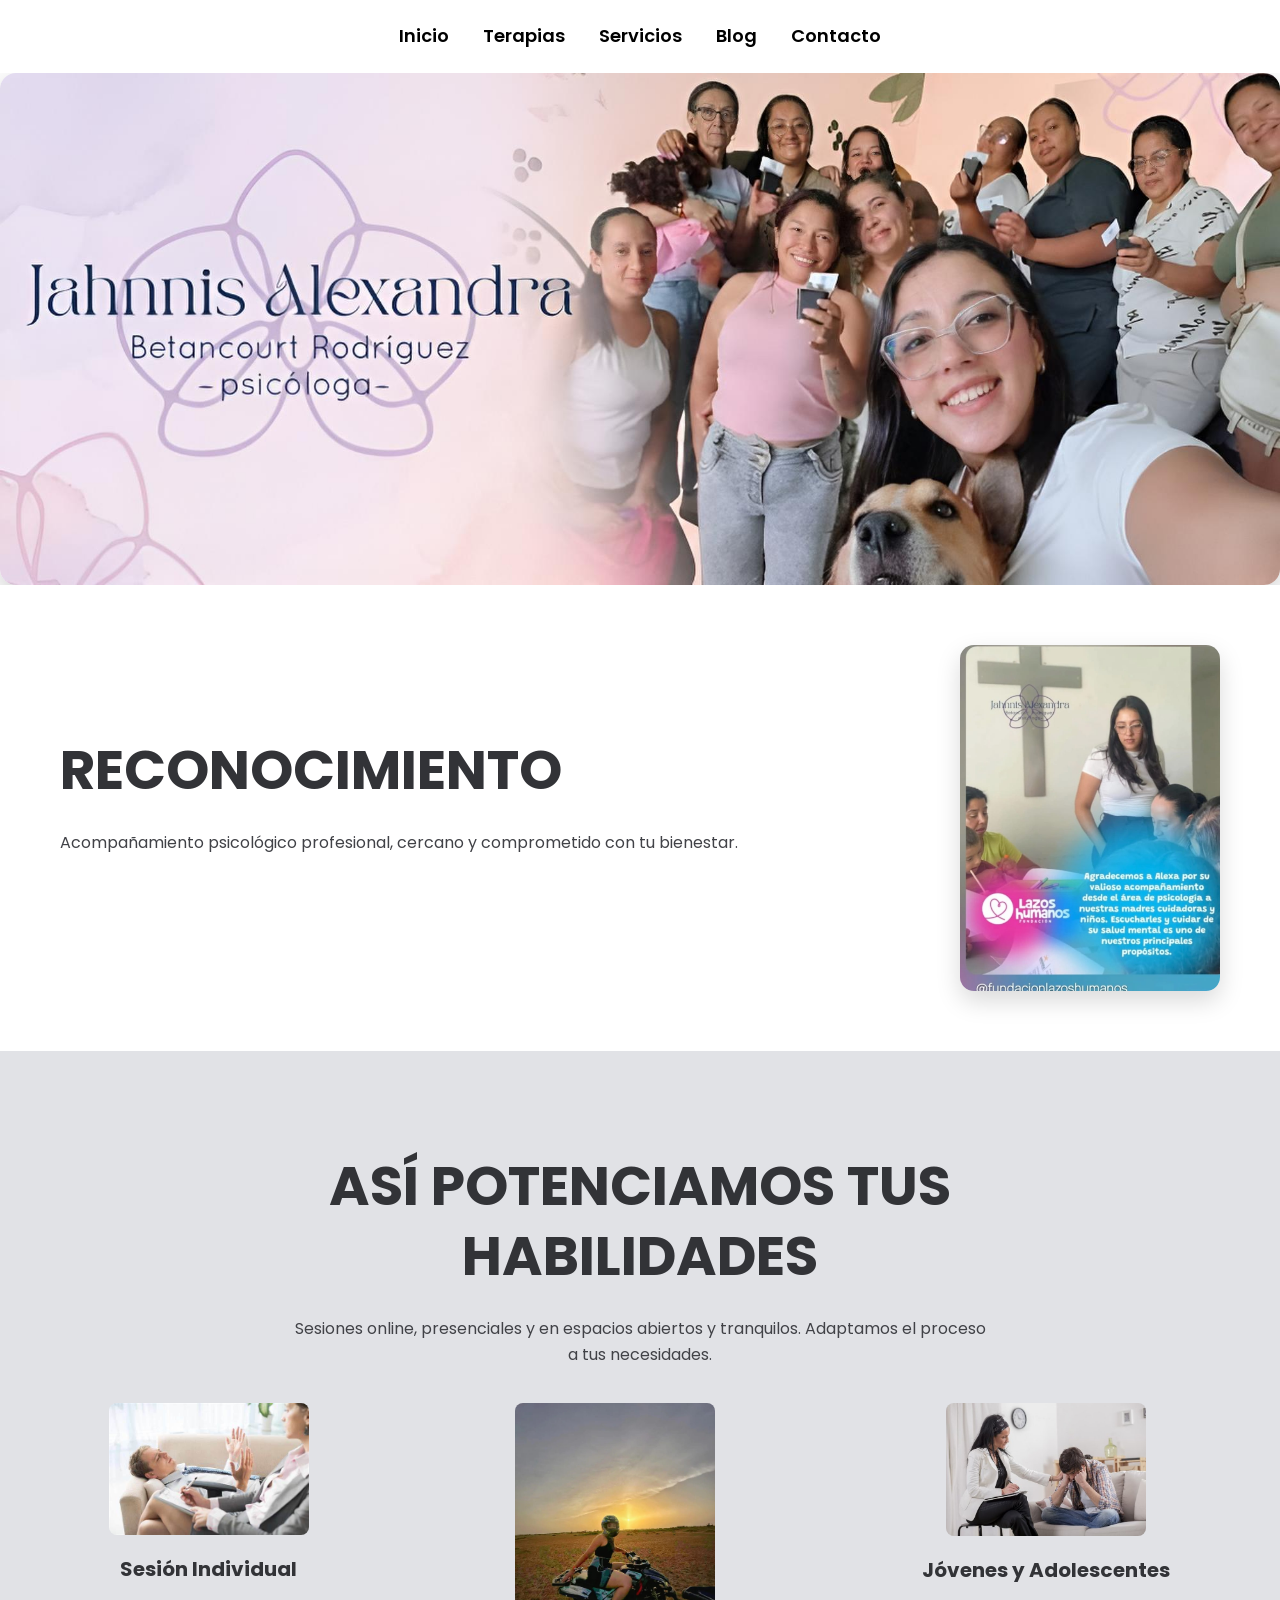
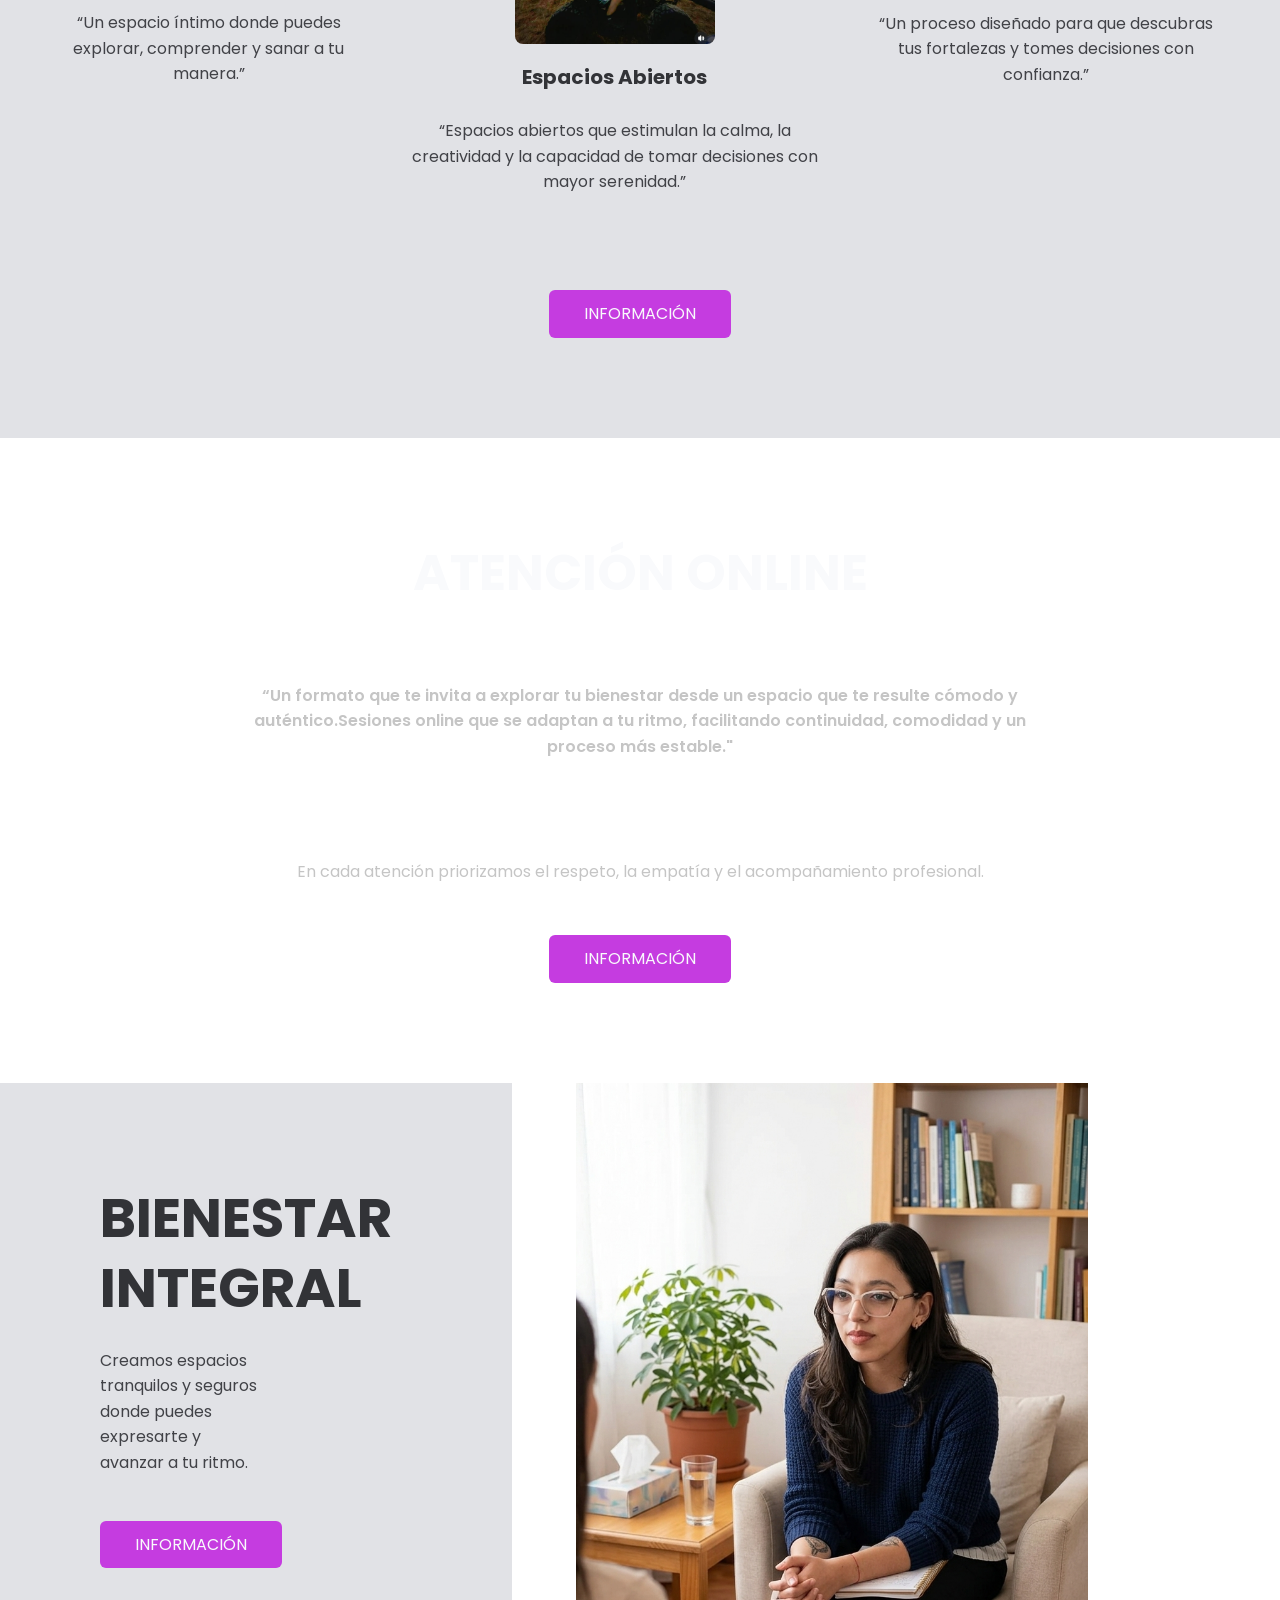
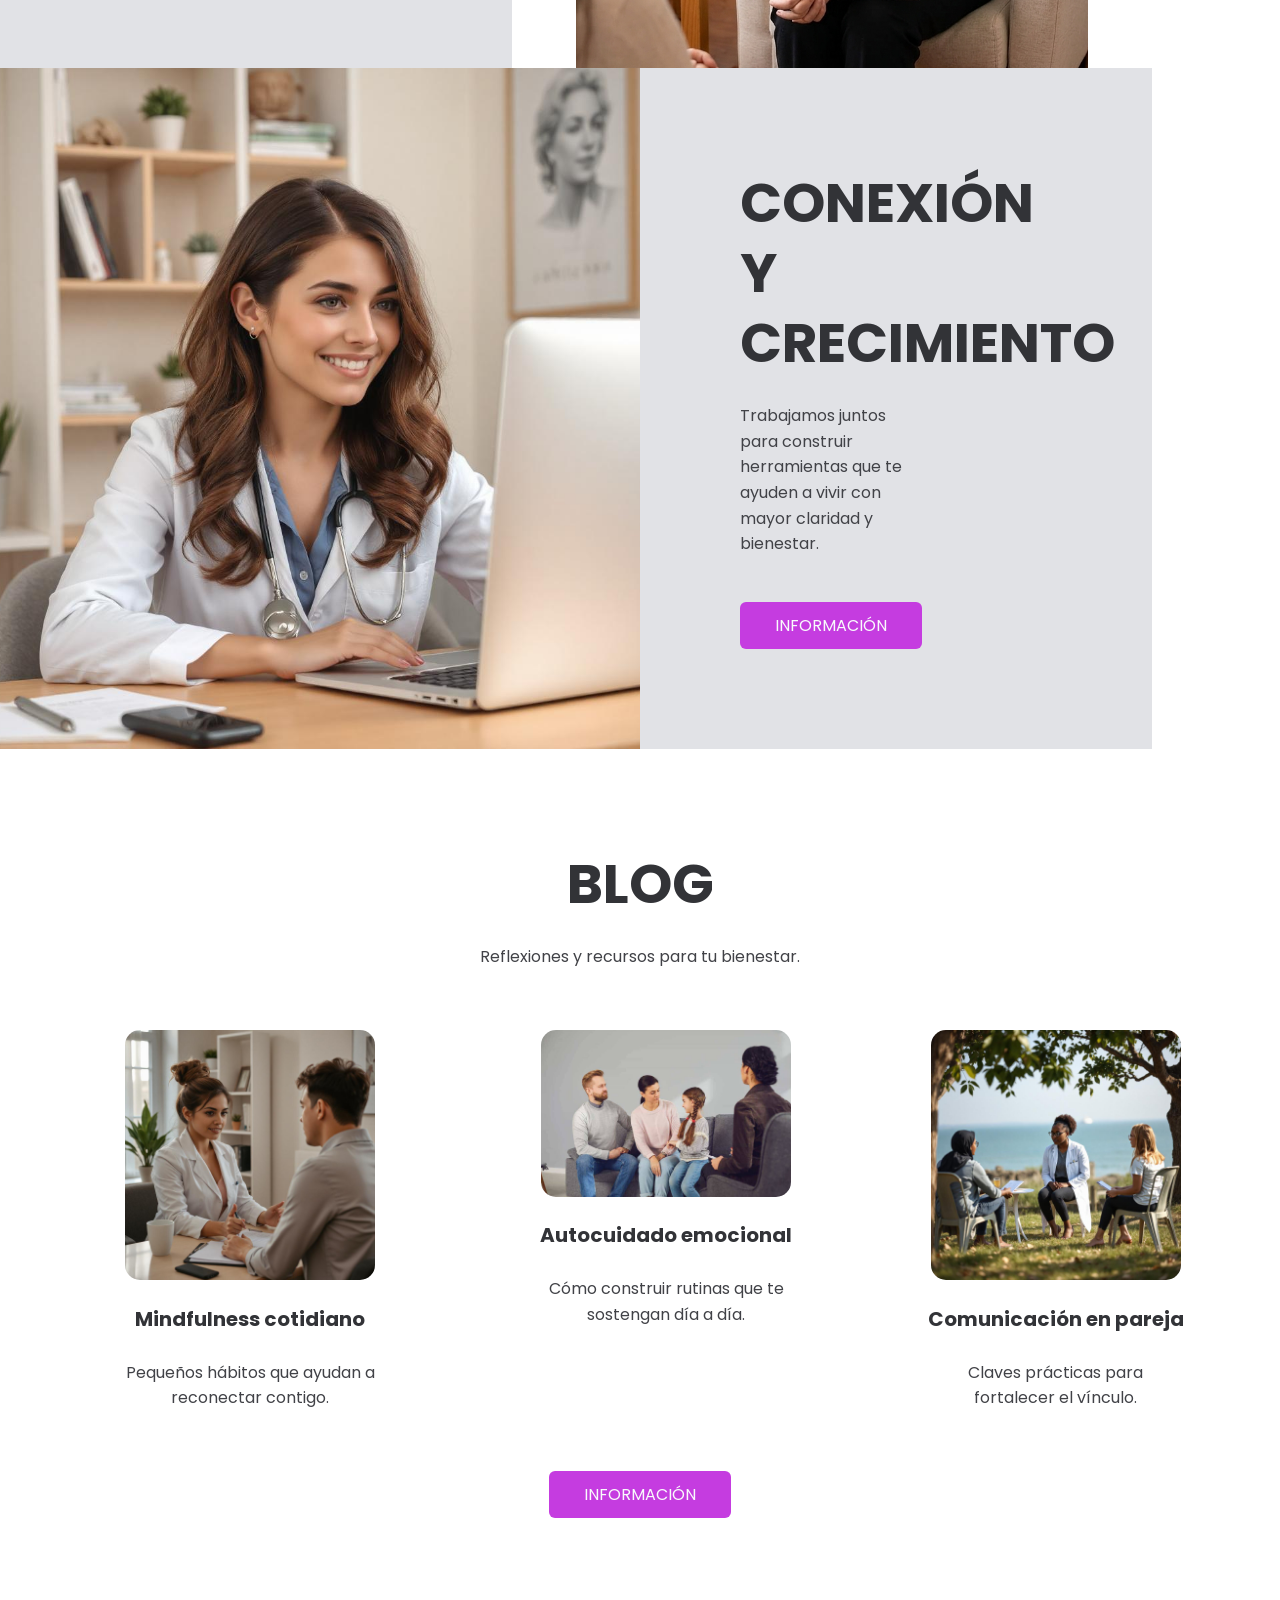
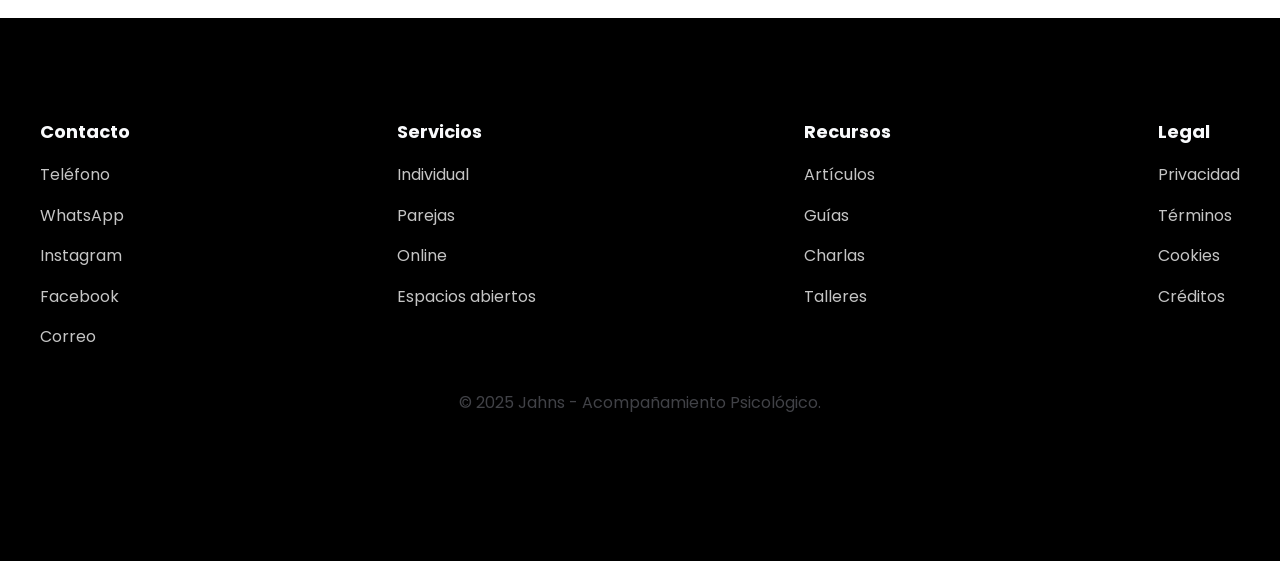
==== index.html @ e3f8bf38 "Actualizar index.html y agregar imágenes" ====
<!DOCTYPE html>
<html lang="es">
<head>
  <meta charset="UTF-8">
  <meta name="viewport" content="width=device-width, initial-scale=1.0">
  <title>Jahns | Psicología</title>
  <link rel="stylesheet" href="style.css">
</head>
<body>

  <header class="header">
    <div class="menu container">
      <a href="#" class="logo">
       </a>
      <input type="checkbox" id="menu" />
      <label for="menu" class="menu-label"><span class="menu-icono">☰</span></label>
      <nav class="navbar">
        <ul>
          <li><a href="#">Inicio</a></li>
          <li><a href="#terapia">Terapias</a></li>
          <li><a href="#servicios">Servicios</a></li>
          <li><a href="#blog">Blog</a></li>
          <li><a href="#contacto">Contacto</a></li>
        </ul>
      </nav>
    </div>

    <div class="header-brand">
      <img src="images/jahnnsGf.jpg" alt="Logo" class="brand-logo">

    </div>
  </header>

  <section class="reconocimiento container">
    <div class="reconocimiento-texto">
      <h2>Reconocimiento</h2>
      <p>
        Acompañamiento psicológico profesional, cercano y comprometido con tu bienestar.
      </p>

    </div>
    <div class="reconocimiento-foto">
      <img src="images/Reconocimiento.jpeg" alt="Psicóloga con reconocimiento">
    </div>
  </section>


  <section id="terapia" class="terapia">
    <div class="terapia-content container">
      <h2>Así potenciamos tus habilidades</h2>
      <p class="txt-p">
        Sesiones online, presenciales y en espacios abiertos y tranquilos. Adaptamos el proceso a tus necesidades.
      </p>
      <div class="terapia-group">
        <div class="terapia-1">
          <img src="images/ps1.jpeg" alt="Sesión Individual">
          <h3>Sesión Individual</h3>
          <p>“Un espacio íntimo donde puedes explorar, comprender y sanar a tu manera.”</p>
        </div>
        <div class="terapia-1">
          <img src="images/espacioabierto.jpeg" alt="Sesión al Aire Libre">
          <h3>Espacios Abiertos</h3>
          <p>“Espacios abiertos que estimulan la calma, la creatividad y la capacidad de tomar decisiones con
              mayor serenidad.”</p>
        </div>
        <div class="terapia-1">
          <img src="images/ps2.jpeg" alt="Sesión con Jóvenes">
          <h3>Jóvenes y Adolescentes</h3>
          <p>“Un proceso diseñado para que descubras tus fortalezas y tomes decisiones con confianza.”</p>
        </div>
      </div>
      <a href="#contacto" class="btn-1">Información</a>
    </div>
  </section>

  <main id="servicios" class="servicios">
    <div class="servicios-content container">
      <h2>Atención Online</h2>
      <div class="servicios-group">
        <div class="servicios-1">


          <p class="texto-limitado">“Un formato que te invita a explorar tu bienestar desde un espacio que te resulte cómodo y auténtico.Sesiones online que se adaptan a tu ritmo, facilitando continuidad, comodidad y un proceso más estable."</p>
        </div>
      </div>
      <p>
        En cada atención priorizamos el respeto, la empatía y el acompañamiento profesional.
      </p>
      <a href="#contacto" class="btn-1">Información</a>
    </div>
  </main>

  <section class="general">
    <div class="general-1">
      <h2>Bienestar Integral</h2>
      <p>
        Creamos espacios tranquilos y seguros donde puedes expresarte y avanzar a tu ritmo.
      </p>
      <a href="#contacto" class="btn-1">Información</a>
    </div>
    <div class="general-2"></div>
  </section>

  <section class="general">
    <div class="general-3"></div>
    <div class="general-1">
      <h2>Conexión y Crecimiento</h2>
      <p>
        Trabajamos juntos para construir herramientas que te ayuden a vivir con mayor claridad y bienestar.
      </p>
      <a href="#contacto" class="btn-1">Información</a>
    </div>
  </section>

  <section id="blog" class="blog container">
    <h2>Blog</h2>
    <p>Reflexiones y recursos para tu bienestar.</p>
    <div class="blog-content">
      <div class="blog-1">
        <img src="images/ps7.jpg" alt="Artículo 1">
        <h3>Mindfulness cotidiano</h3>
        <p>Pequeños hábitos que ayudan a reconectar contigo.</p>
      </div>
      <div class="blog-1">
        <img src="images/ps6.jpg" alt="Artículo 3">
        <h3>Autocuidado emocional</h3>
        <p>Cómo construir rutinas que te sostengan día a día.</p>
      </div>
      <div class="blog-1">
        <img src="images/ps8.jpg" alt="Artículo 2">
        <h3>Comunicación en pareja</h3>
        <p>Claves prácticas para fortalecer el vínculo.</p>
      </div>
    </div>
    <a href="#contacto" class="btn-1">Información</a>
  </section>

  <footer id="contacto" class="footer">
    <div class="footer-content container">
      <div class="link">
        <h3>Contacto</h3>
        <ul>
          <li><a href="tel:+573023104811">Teléfono</a></li>
          <li><a href="https://wa.me/573023104811">WhatsApp</a></li>
          <li><a href="https://www.instagram.com/alexa_11.17?igsh=MWwycTdrNnJoaTl0ZA==">Instagram</a></li>
          <li><a href="https://www.facebook.com/share/1E8XmenPEP/">Facebook</a></li>
          <li><a href="#">Correo</a></li>
        </ul>
      </div>
      <div class="link">
        <h3>Servicios</h3>
        <ul>
          <li><a href="#">Individual</a></li>
          <li><a href="#">Parejas</a></li>
          <li><a href="#">Online</a></li>
          <li><a href="#">Espacios abiertos</a></li>
        </ul>
      </div>
      <div class="link">
        <h3>Recursos</h3>
        <ul>
          <li><a href="#">Artículos</a></li>
          <li><a href="#">Guías</a></li>
          <li><a href="#">Charlas</a></li>
          <li><a href="#">Talleres</a></li>
        </ul>
      </div>
      <div class="link">
        <h3>Legal</h3>
        <ul>
          <li><a href="#">Privacidad</a></li>
          <li><a href="#">Términos</a></li>
          <li><a href="#">Cookies</a></li>
          <li><a href="#">Créditos</a></li>
        </ul>
      </div>
    </div>
    <div class="footer-copy container">
      <p>&copy; 2025 Jahns - Acompañamiento Psicológico.</p>
    </div>
  </footer>

</body>
</html>
---- style.css ----
@import url('https://fonts.googleapis.com/css2?family=Poppins:wght@400;500;600;700;800&display=swap');

* {
  margin: 0;
  padding: 0;
  box-sizing: border-box;
}

html { scroll-behavior: smooth; }
body {
  font-family: 'Poppins', sans-serif;
  line-height: 1.6;
  color: #323337;
}

ul { list-style: none; }
a { text-decoration: none; }

.container { max-width: 1200px; margin: 0 auto; }

/* Header */
.header {
  background: none;
  padding: 0;
  position: relative;
}

.menu {
  position: absolute;
  top: 0;
  left: 0;
  right: 0;
  display: flex;
  align-items: center;
  justify-content: flex-end;
  padding: 16px 40px;
  background: transparent;
  -webkit-backdrop-filter: none;
  backdrop-filter: none;
  box-shadow: none;
  z-index: 20;
}

.logo { display: none; }
.logo-img { height: 40px; filter: drop-shadow(0 2px 4px rgba(0,0,0,0.3)); }

.menu .navbar ul li { position: relative; float: left; }
.menu .navbar ul li a {
  font-size: 18px;
  padding: 20px;
  color: #000000;
  display: block;
  font-weight: 600;
}
.menu .navbar ul li a:hover { color: #c53ce0; }

#menu { display: none; }
.menu-label { cursor: pointer; display: none; }
.menu-icono { font-size: 26px; color: #FFFDFC; }

.header-content { display: none; }

/* Medium logo inside header */
.header-logo-full {
  display: block;
  width: 80%;
  max-width: 720px;
  height: auto;
  margin: 100px auto 24px;
}

/* Header brand with two images side-by-side */
.header-brand {
  display: block;
  margin: 0 auto;
  padding: 0;
  width: 100%;
  max-width: 100%;
  overflow: hidden;
}
.brand-logo {
  width: 100%;
  max-width: 100%;
  max-height: 1080px;
  height: auto;
  display: block;
  margin: 0;
  object-fit: cover;
  border-radius: 16px;
  box-shadow: 0 10px 30px rgba(0, 0, 0, 0.2);
}
.brand-jahns {
  display: none;
}

.btn-1 {
  display: inline-block;
  padding: 11px 35px;
  background-color: #c53ce0;
  color: #F9FAFC;
  text-transform: uppercase;
  border-radius: 6px;
}
.btn-1:hover { background-color: #663170; }

/* Terapia */
.terapia { padding: 100px 0; background-color: #E1E2E6; position: relative; }
.terapia-img { position: absolute; top: 0; right: 0; width: 320px; opacity: 0.5; }
.terapia-content { text-align: center; }
.terapia-content h2 {
  font-size: 55px; line-height: 70px; color: #323337; text-transform: uppercase;
  padding: 0 250px; margin-bottom: 15px;
}
.txt-p { font-size: 16px; color: #414247; padding: 0 250px; margin-bottom: 35px; }
.terapia-group { display: flex; justify-content: space-between; margin-bottom: 50px; }
.terapia-1 { padding: 0 25px; }
.terapia-1 img { width: 200px; border-radius: 8px; margin-bottom: 10px; }
.terapia-1 h3 { color: #323337; font-size: 20px; margin-bottom: 10px; }

/* Servicios */
.servicios {
  background-image: linear-gradient(rgba(0,0,0,0.65), rgba(0,0,0,0.65)), url('images/ps4.jpg');
  background-position: center center; background-repeat: no-repeat; background-size: cover;
  background-attachment: fixed; padding: 100px 0;
}
.servicios-content { text-align: center; }
.servicios-content h2 { font-size: 50px; line-height: 70px; color: #F9FAFC; text-transform: uppercase; margin-bottom: 50px; }
.servicios-content p { font-size: 16px; color: #C5C5C5; margin-bottom: 50px; padding: 0 100px; }
.servicios-group { display: flex; justify-content: space-between; margin-bottom: 50px; }
.servicios-1 { padding: 0 100px; }
.servicios-1 img { width: 150px; margin-bottom: 15px; border-radius: 8px; }
.servicios-1 h3 { color: #EACCB3; font-size: 18px; }
.texto-limitado {
  display: -webkit-box;
  -webkit-line-clamp: 3;
  line-clamp: 3;
  -webkit-box-orient: vertical;
  overflow: hidden;
  text-align: center;
  font-size: 20px;
  font-weight: 600;
}

/* General split sections */
.general { display: flex; }
.general-1 { width: 40%; padding: 100px 250px 100px 100px; background-color: #E1E2E6; }
.general-2 {
  background-image: url(images/sesion.png);
  background-position: center top;
  background-repeat: no-repeat;
  background-size: 80%;
  width: 50%;
}
.general-3 {
  background-image: url(images/fotor-ai-20250122154146.jpg);
  background-position: center center; background-repeat: no-repeat; background-size: cover; width: 50%;
}

h2 { font-size: 55px; line-height: 70px; color: #323337; text-transform: uppercase; margin-bottom: 20px; }
p { font-size: 16px; color: #414247; margin: 25px 0 45px 0; }

/* Blog */
.blog { padding: 100px 0; text-align: center; }
.blog-content { display: flex; justify-content: space-between; }
.blog-1 { padding: 15px 55px; }
.blog-1 img { width: 250px; border-radius: 15px; margin-bottom: 15px; }
.blog-1 h3 { color: #323337; font-size: 20px; }

/* Footer */
.footer { padding: 100px 0; background-color: #000000; }
.footer-content { display: flex; justify-content: space-between; }
.link h3 { font-size: 18px; color: #F9FAFC; margin-bottom: 15px; }
.link a { font-size: 16px; color: #C5C5C5; margin-bottom: 15px; display: block; }
.footer-copy { text-align: center; color: #C5C5C5; }

/* Brand header layout */
.brand-band { display: flex; align-items: center; gap: 24px; padding: 24px 0; }
.brand-left {
  position: relative;
  flex: 1 1 60%;
  min-height: clamp(220px, 35vh, 360px);
  background-image: url('images/LOGO PSICOLOGA-01.png');
  background-repeat: no-repeat;
  background-position: center center;
  background-size: contain;
}
.brand-right { flex: 1 1 40%; display: flex; align-items: center; justify-content: center; }
.brand-side-img { width: 100%; height: 100%; max-height: 360px; object-fit: contain; }

/* Reposition menu inside the logo area */
.header .menu { position: relative; padding: 12px; top: auto; left: auto; right: auto; justify-content: center; }
.menu-in-brand { position: absolute; bottom: 12px; left: 50%; transform: translateX(-50%); }
.header .menu .navbar ul { display: flex; align-items: center; justify-content: center; gap: 6px; }
.header .menu .navbar ul li { float: none; }
.header .menu .navbar ul li a { padding: 10px 14px; }

.reconocimiento {
  display: flex;
  align-items: center;
  justify-content: space-between;
  gap: 40px;
  padding: 60px 20px;
}

.reconocimiento-foto {
  flex: 0 0 35%;
  display: flex;
  justify-content: flex-end; /* la empuja a la derecha */
}

.reconocimiento-foto img {
  width: 100%;
  max-width: 260px; /* más pequeña */
  border-radius: 14px;
  box-shadow: 0 10px 25px rgba(0, 0, 0, 0.15);
  object-fit: cover;
}

/* Responsive */
@media(max-width: 991px) {
  .menu { padding: 14px 20px; background: rgba(50,51,55,0.95); }
  .menu-label { display: initial; }
  .menu .navbar { position: absolute; top: 100%; left: 0; right: 0; background-color: #323337; display: none; }
  .menu .navbar ul li { width: 100%; }
  #menu:checked ~ .navbar { display: initial; }

  .header-logo-full {
    width: 85%;
    max-width: 420px;
    margin-top: 80px;
  }

  .terapia { padding: 30px; }
  .terapia-content h2 { padding: 0; font-size: 40px; line-height: 52px; }
  .txt-p { padding: 0; }
  .terapia-group { flex-direction: column; margin-bottom: 0; }
  .terapia-img { display: none; }

  .servicios { padding: 30px; }
  .servicios-content p { padding: 0; }
  .servicios-group { flex-direction: column; margin-bottom: 0; }
  .servicios-1 { margin-bottom: 25px; }

  .general { flex-direction: column; }
  .general-1 { width: 100%; padding: 30px; text-align: center; }
  .general-2, .general-3 { display: none; }

  .blog { padding: 30px; }
  .blog-content { flex-direction: column; }
  .blog-1 { padding: 0; }

  .footer { padding: 30px; }
  .footer-content { flex-direction: column; text-align: center; }

  /* Brand header responsive */
  .brand-band { flex-direction: column; gap: 12px; padding: 16px 0; }
  .brand-left { width: 100%; min-height: 220px; }
  .brand-right { width: 100%; }
  .header .menu { padding: 8px; }
  .header .menu .navbar {
    position: absolute;
    top: 100%;
    left: 50%;
    transform: translateX(-50%);
    background-color: #323337;
    display: none;
    padding: 8px 10px;
    border-radius: 8px;
  }
  .header .menu .navbar ul { flex-direction: column; gap: 0; }
  #menu:checked ~ .navbar { display: initial; }

  /* Header-brand responsive (logo + jahns) */
  .header-brand { flex-direction: column; gap: 12px; margin-top: 60px; margin-bottom: 8px; }
  .brand-logo { width: 93%; max-width: 560px; }
  .brand-jahns { width: 320px; }
}
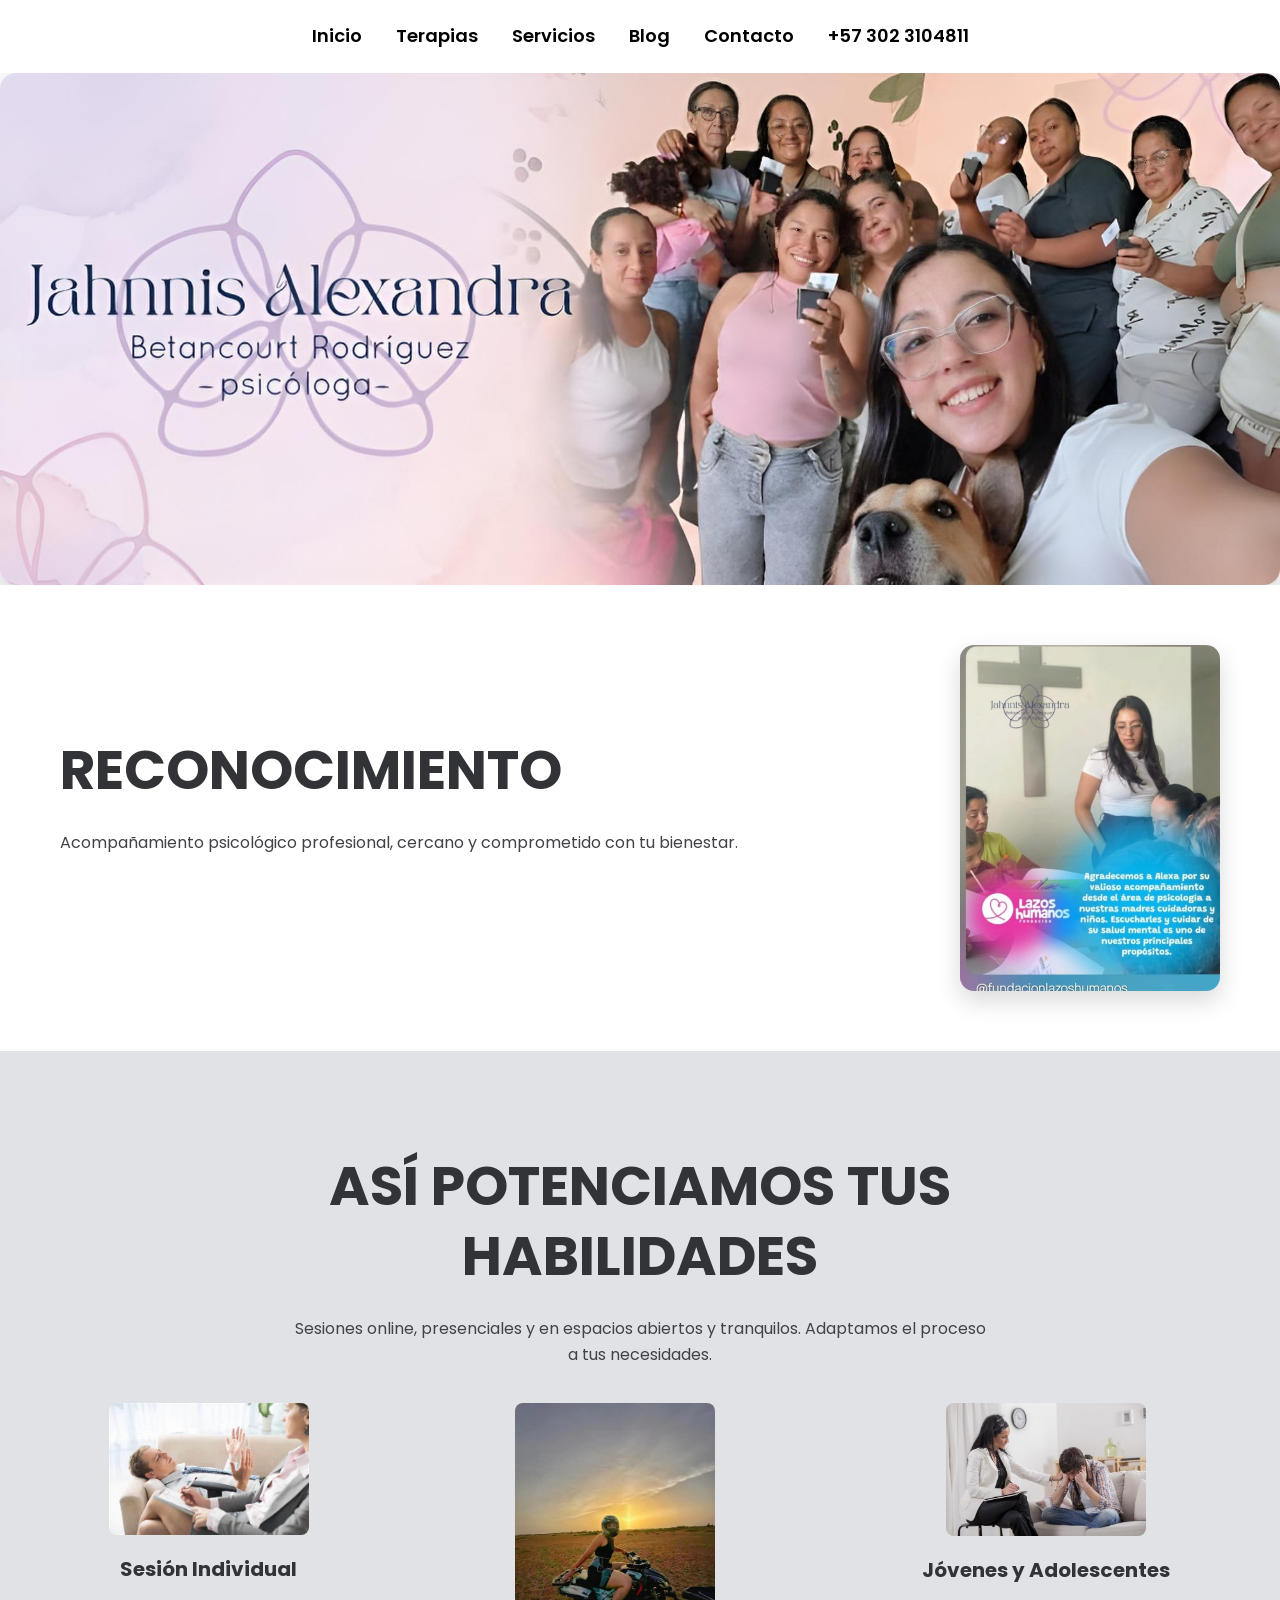
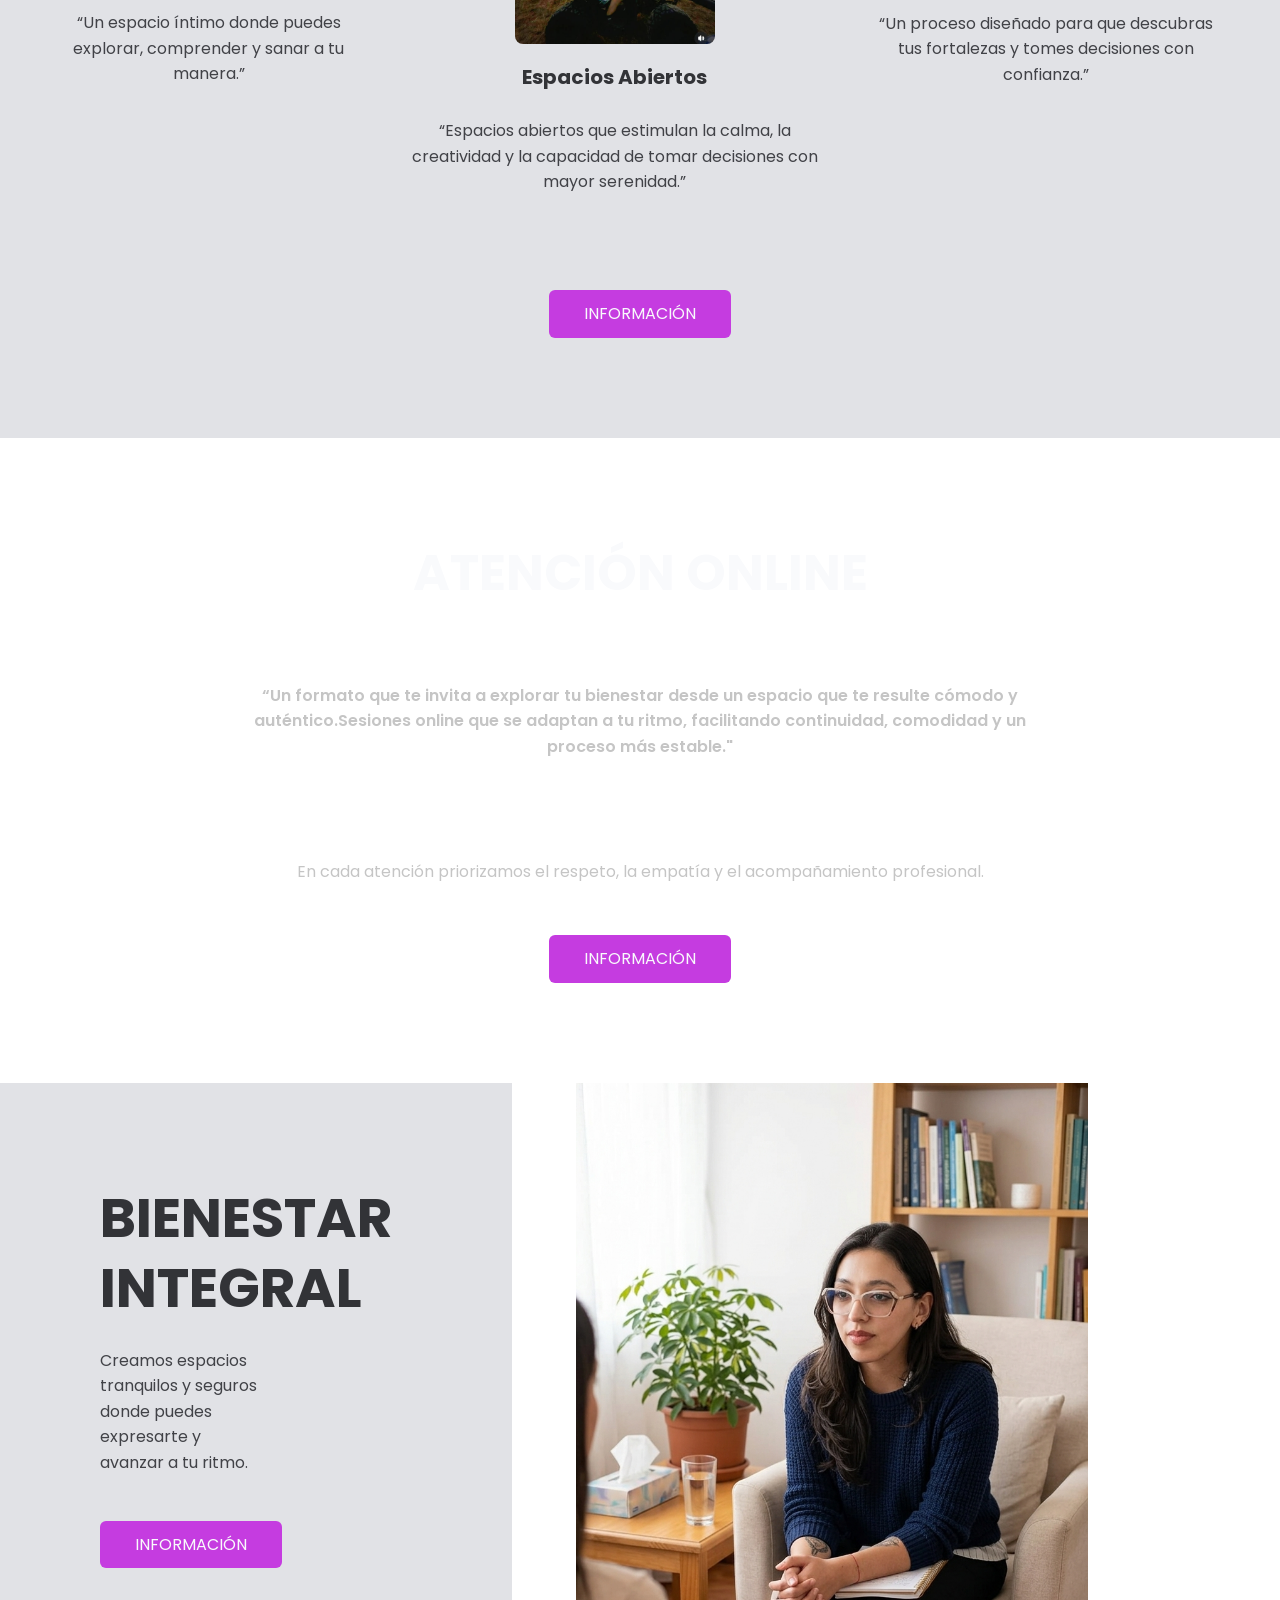
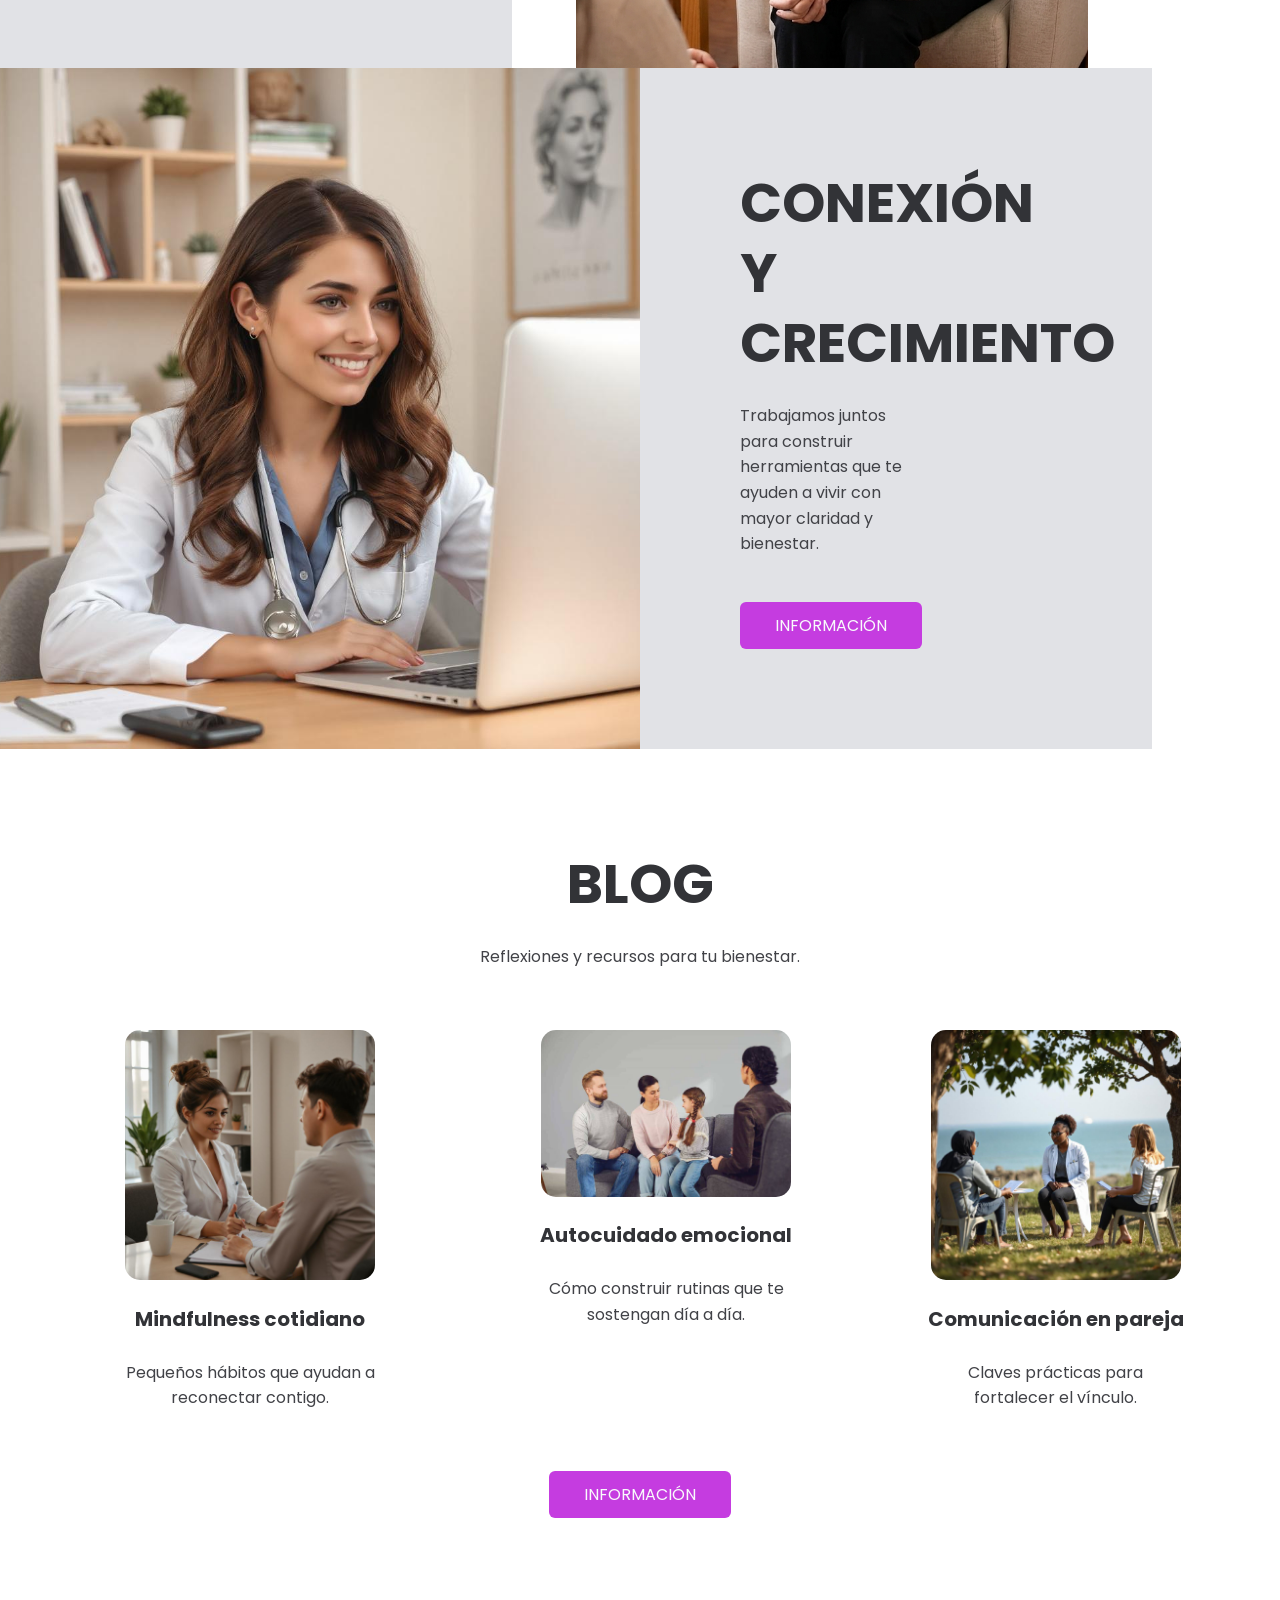
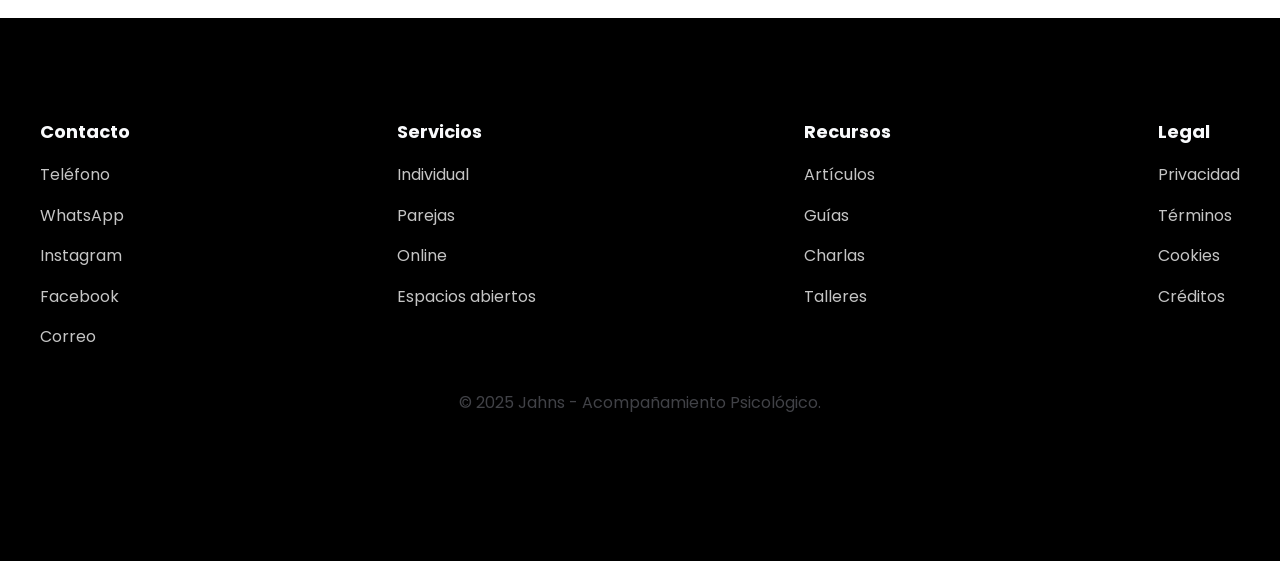
==== commit 8887bfa8: "Actualizar index.html, agregar y limpiar tel" ====
--- a/index.html
+++ b/index.html
@@ -21,6 +21,7 @@
           <li><a href="#servicios">Servicios</a></li>
           <li><a href="#blog">Blog</a></li>
           <li><a href="#contacto">Contacto</a></li>
+          <li><a href="tel:+573023104811">+57 302 3104811</a></li>
         </ul>
       </nav>
     </div>
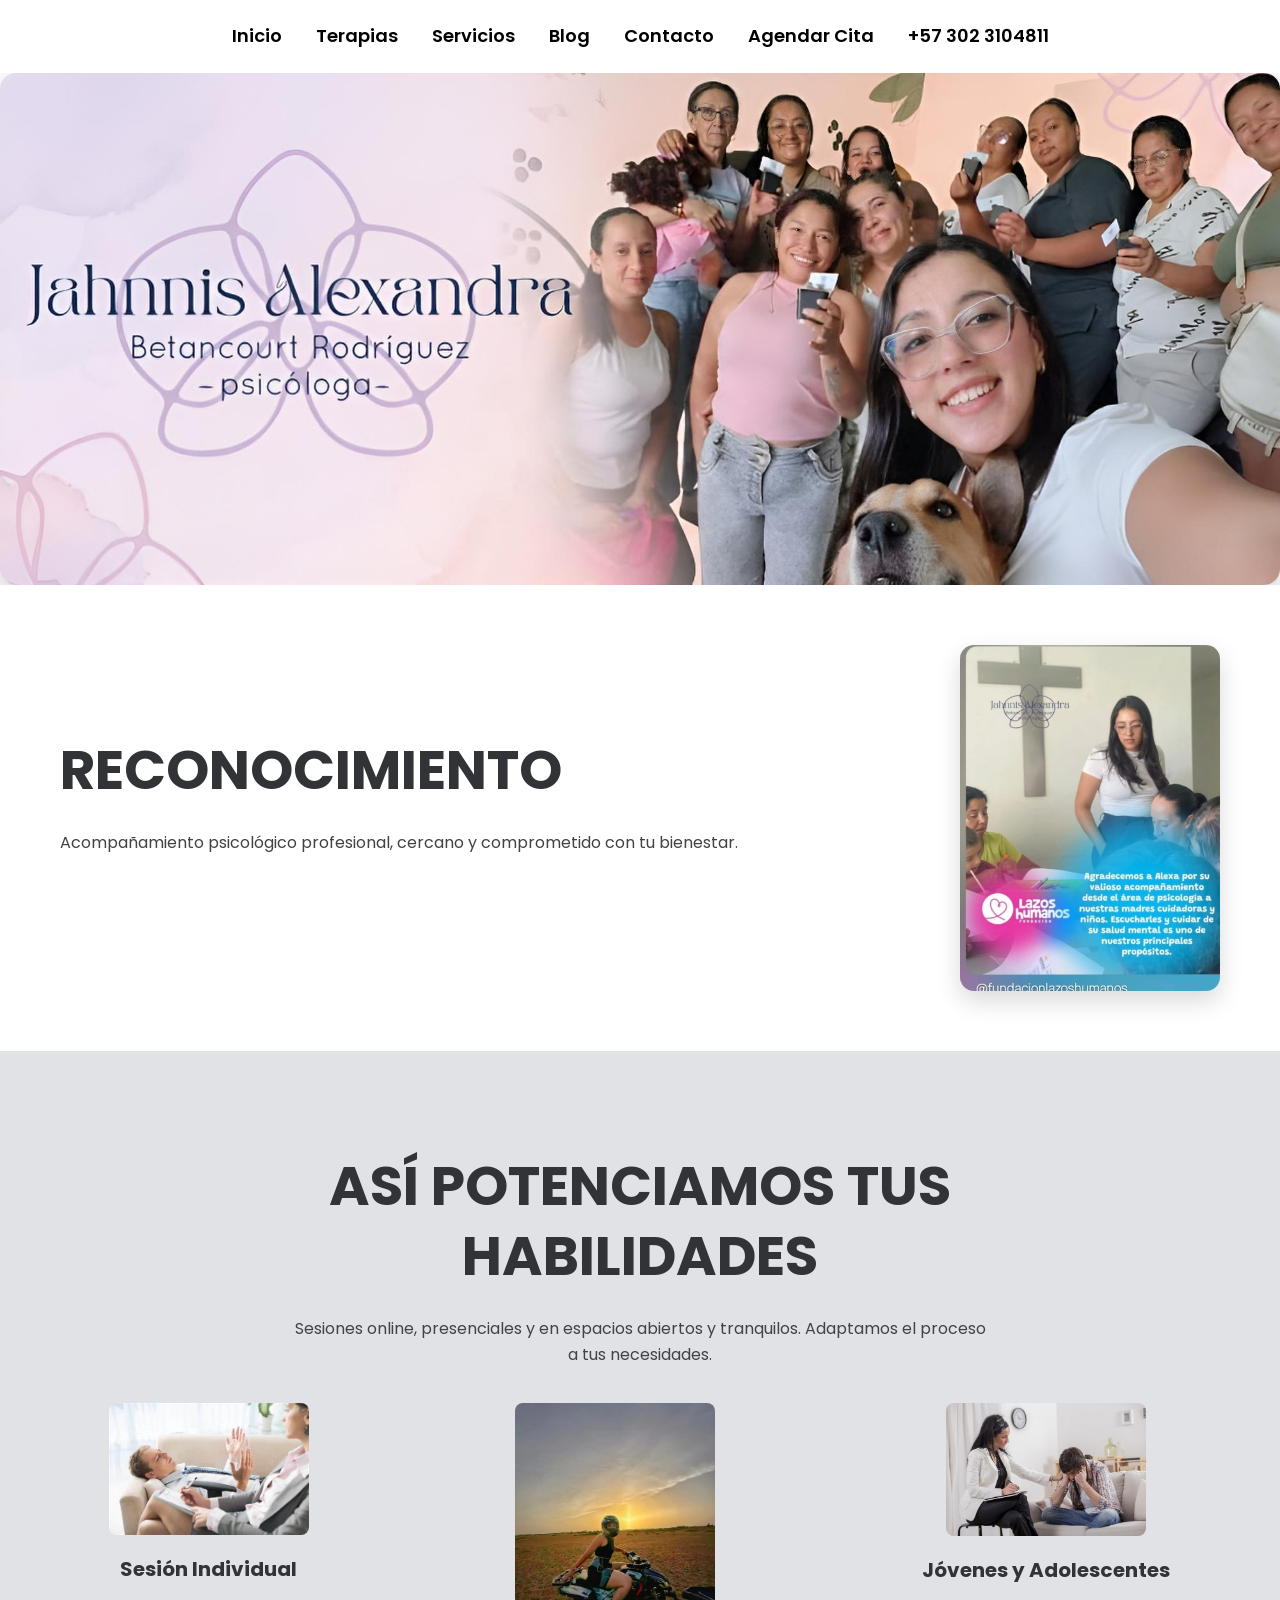
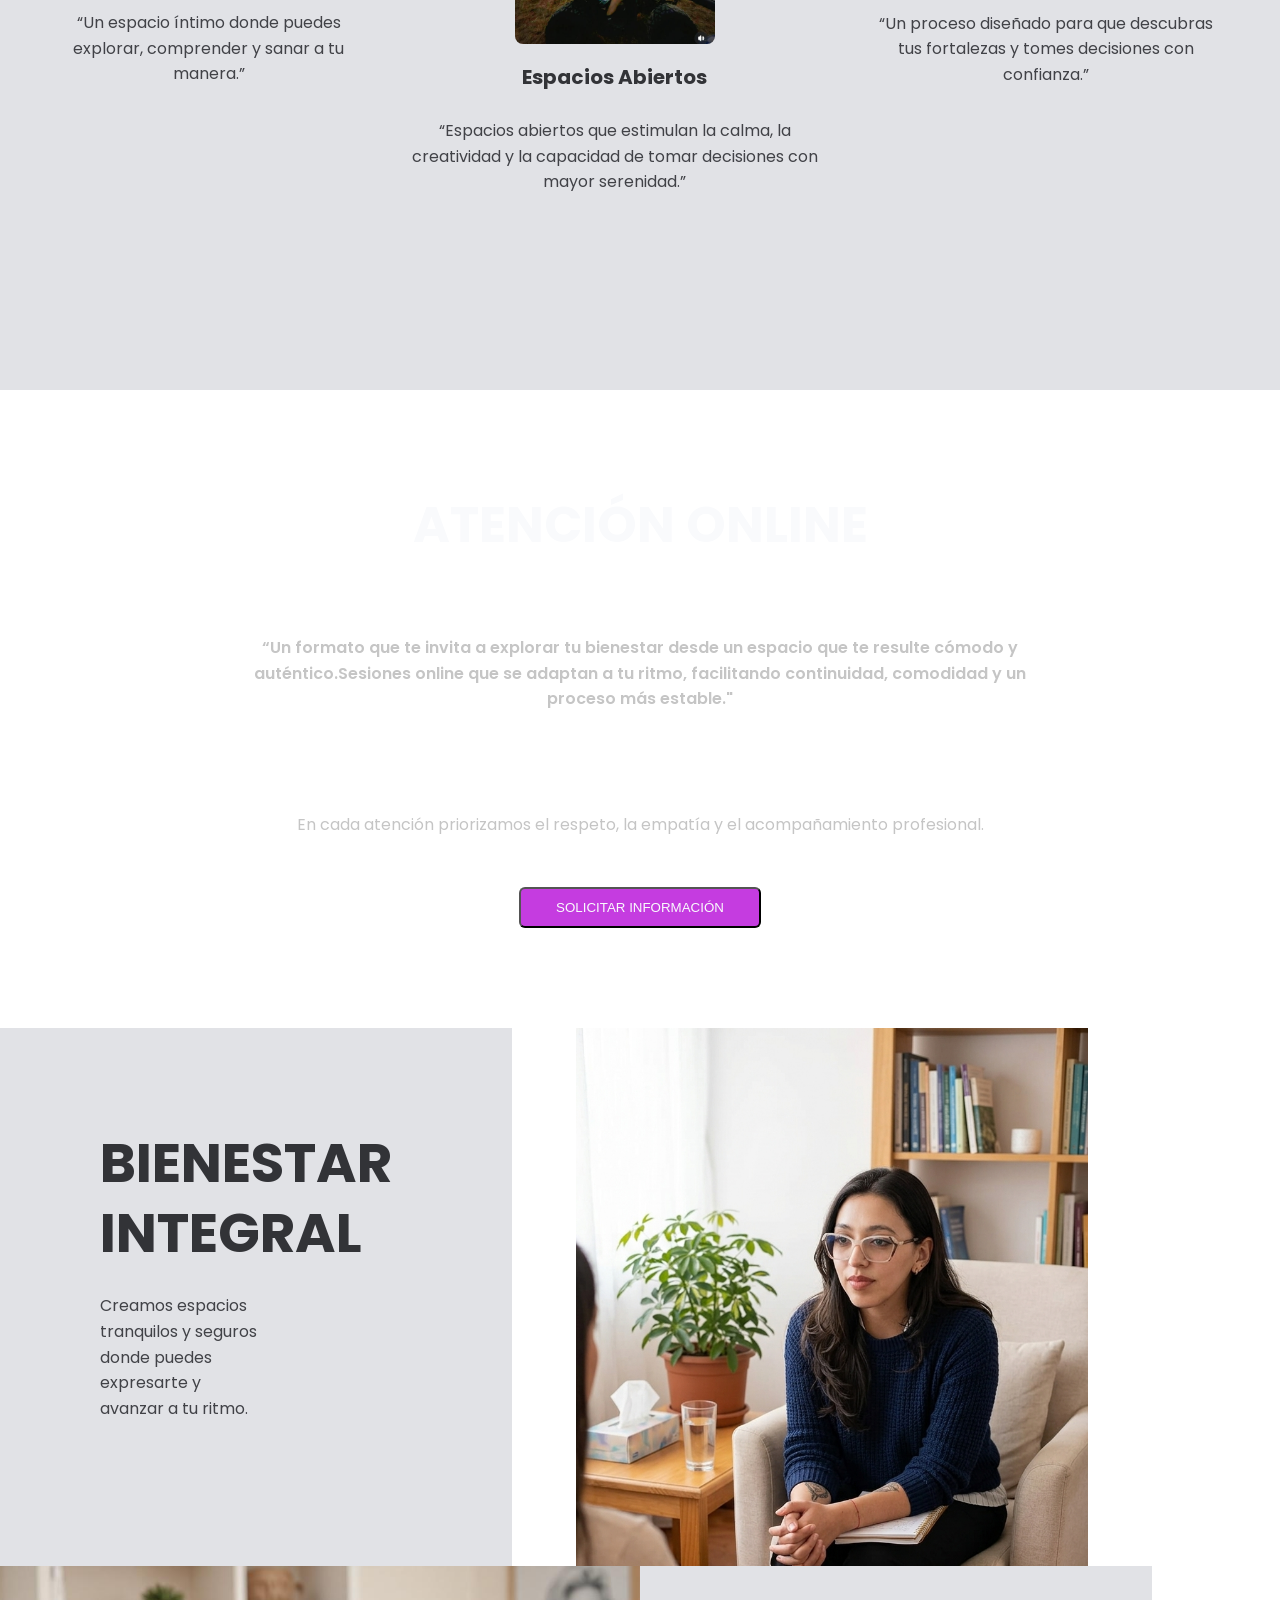
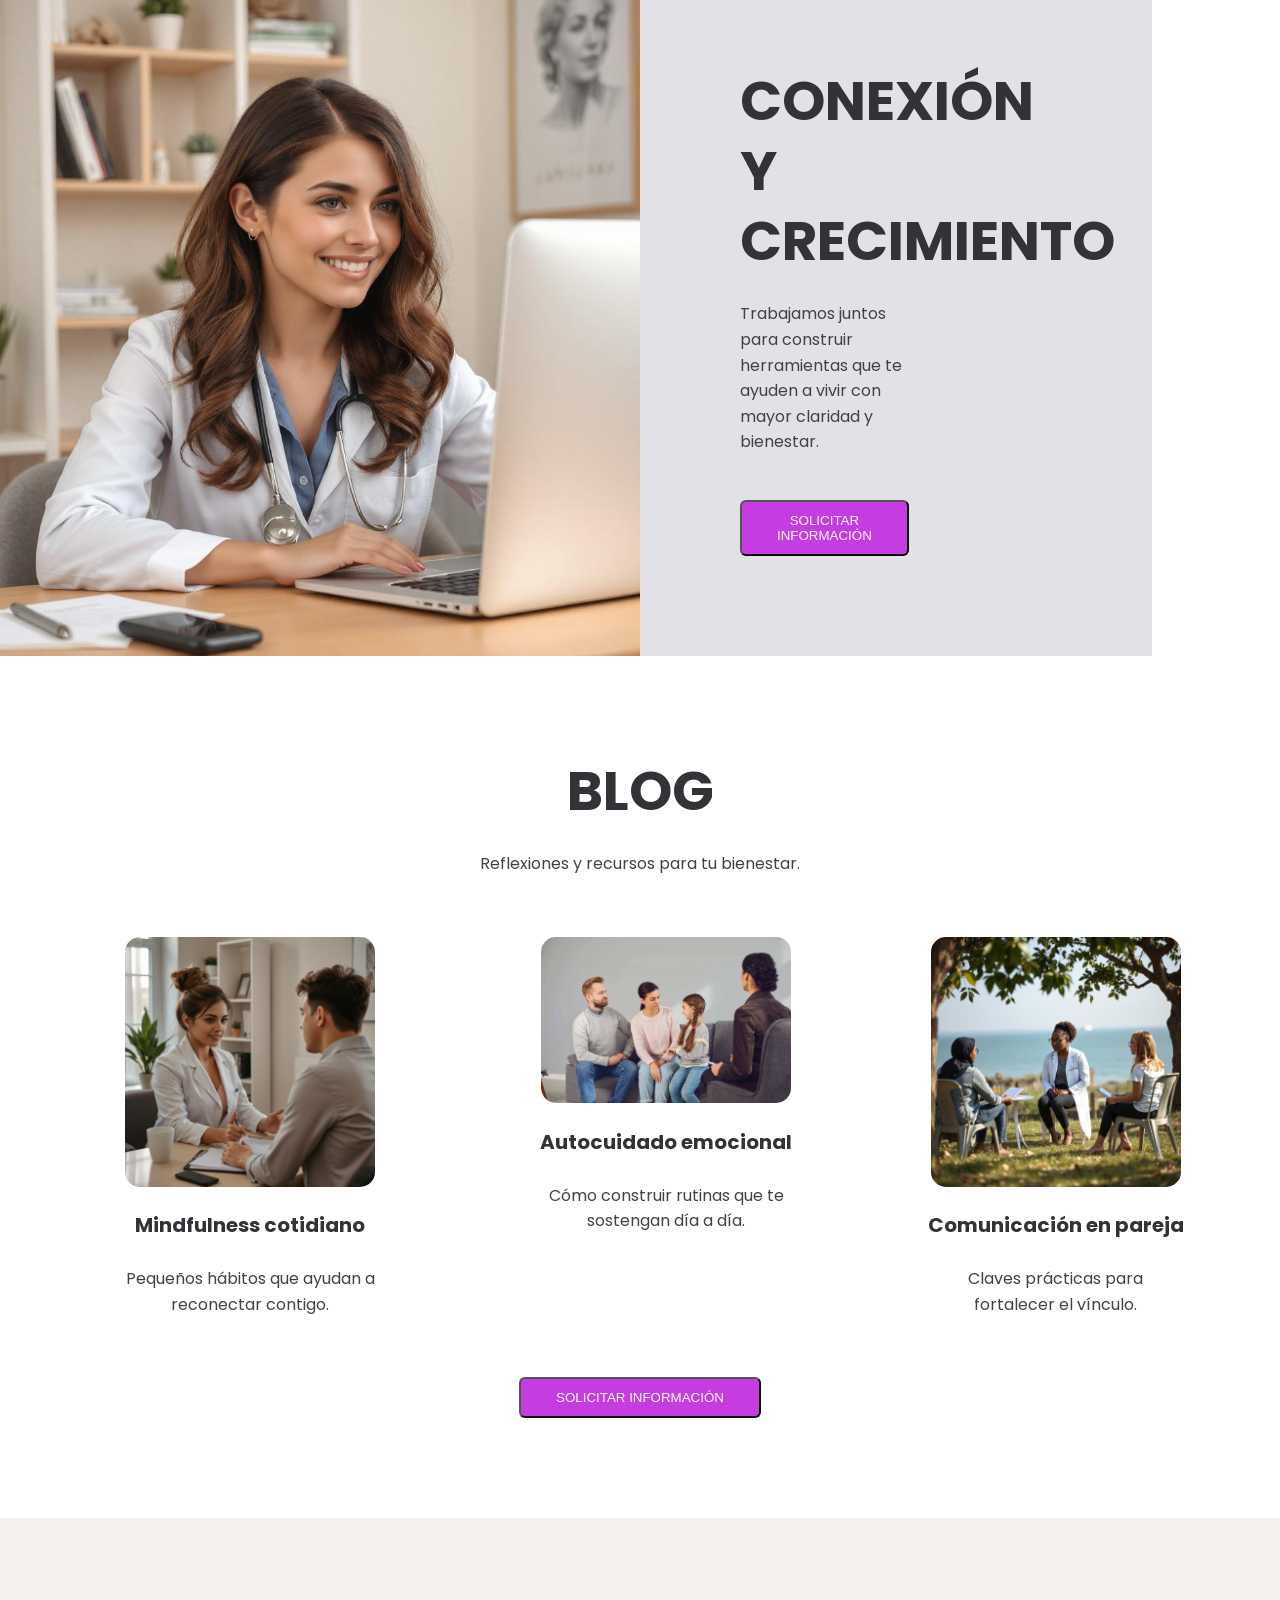
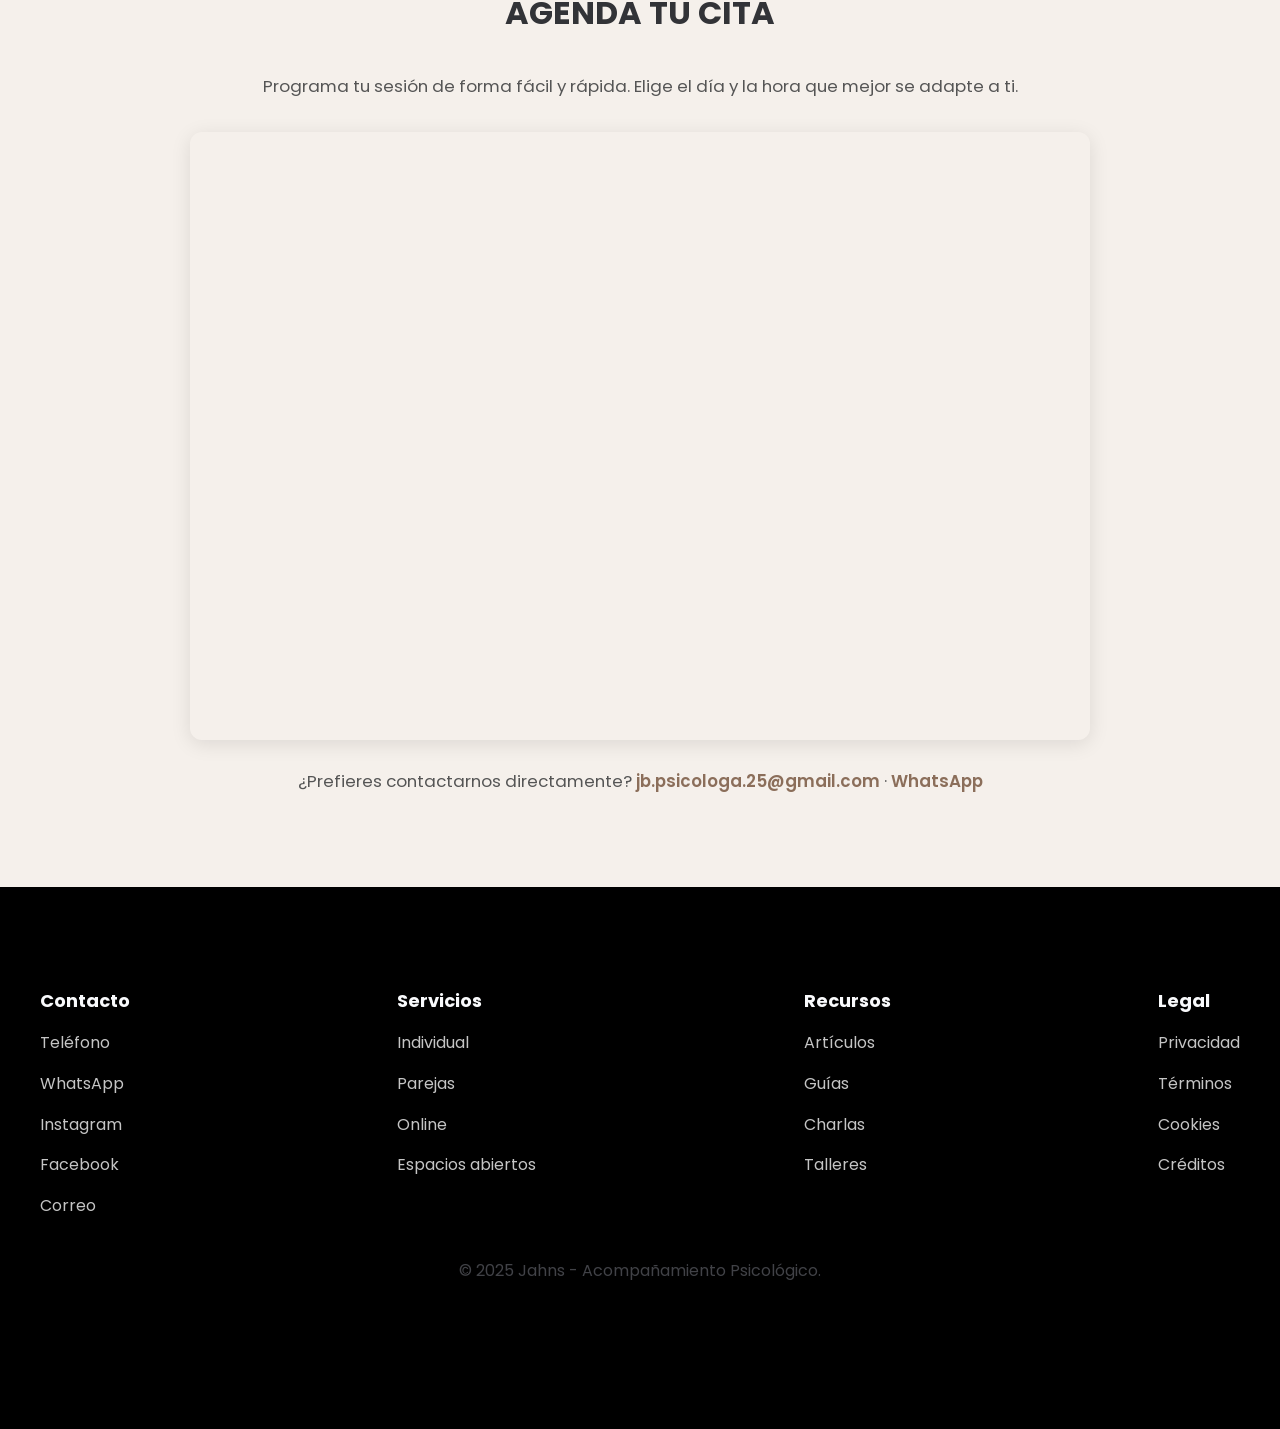
==== commit 625b3be3: "Agregar modal de contacto con formulario y calendario" ====
--- a/index.html
+++ b/index.html
@@ -21,6 +21,7 @@
           <li><a href="#servicios">Servicios</a></li>
           <li><a href="#blog">Blog</a></li>
           <li><a href="#contacto">Contacto</a></li>
+          <li><a href="#citas">Agendar Cita</a></li>
           <li><a href="tel:+573023104811">+57 302 3104811</a></li>
         </ul>
       </nav>
@@ -70,7 +71,6 @@
           <p>“Un proceso diseñado para que descubras tus fortalezas y tomes decisiones con confianza.”</p>
         </div>
       </div>
-      <a href="#contacto" class="btn-1">Información</a>
     </div>
   </section>
 
@@ -87,7 +87,7 @@
       <p>
         En cada atención priorizamos el respeto, la empatía y el acompañamiento profesional.
       </p>
-      <a href="#contacto" class="btn-1">Información</a>
+      <button class="btn-1" onclick="abrirModal()">Solicitar Información</button>
     </div>
   </main>
 
@@ -97,7 +97,6 @@
       <p>
         Creamos espacios tranquilos y seguros donde puedes expresarte y avanzar a tu ritmo.
       </p>
-      <a href="#contacto" class="btn-1">Información</a>
     </div>
     <div class="general-2"></div>
   </section>
@@ -109,7 +108,7 @@
       <p>
         Trabajamos juntos para construir herramientas que te ayuden a vivir con mayor claridad y bienestar.
       </p>
-      <a href="#contacto" class="btn-1">Información</a>
+      <button class="btn-1" onclick="abrirModal()">Solicitar Información</button>
     </div>
   </section>
 
@@ -133,7 +132,32 @@
         <p>Claves prácticas para fortalecer el vínculo.</p>
       </div>
     </div>
-    <a href="#contacto" class="btn-1">Información</a>
+    <button class="btn-1" onclick="abrirModal()">Solicitar Información</button>
+  </section>
+
+  <section id="citas" class="citas">
+    <div class="citas-content container">
+      <h2>Agenda tu Cita</h2>
+      <p>Programa tu sesión de forma fácil y rápida. Elige el día y la hora que mejor se adapte a ti.</p>
+      <!-- Reemplaza el src del iframe con el enlace de tu calendario de Google.
+           Ve a Google Calendar → Crear → Horario de citas → Compartir → Copiar enlace de reserva.
+           Luego pega ese enlace en el atributo src del iframe de abajo. -->
+      <div class="citas-calendario">
+        <iframe
+          src="https://calendar.google.com/calendar/appointments/schedules/REEMPLAZAR_CON_TU_ENLACE"
+          style="border:0"
+          width="100%"
+          height="600"
+          frameborder="0"
+          scrolling="no"
+          title="Agenda tu cita">
+        </iframe>
+      </div>
+      <p class="citas-alt">¿Prefieres contactarnos directamente?
+        <a href="mailto:jb.psicologa.25@gmail.com">jb.psicologa.25@gmail.com</a> ·
+        <a href="https://wa.me/573023104811">WhatsApp</a>
+      </p>
+    </div>
   </section>
 
   <footer id="contacto" class="footer">
@@ -145,7 +169,7 @@
           <li><a href="https://wa.me/573023104811">WhatsApp</a></li>
           <li><a href="https://www.instagram.com/alexa_11.17?igsh=MWwycTdrNnJoaTl0ZA==">Instagram</a></li>
           <li><a href="https://www.facebook.com/share/1E8XmenPEP/">Facebook</a></li>
-          <li><a href="#">Correo</a></li>
+          <li><a href="mailto:jb.psicologa.25@gmail.com">Correo</a></li>
         </ul>
       </div>
       <div class="link">
@@ -181,5 +205,110 @@
     </div>
   </footer>
 
+<!-- ===== MODAL SOLICITUD ===== -->
+<div id="modalContacto" class="modal-overlay" role="dialog" aria-modal="true" aria-labelledby="modalTitulo">
+  <div class="modal-box">
+    <button class="modal-cerrar" onclick="cerrarModal()" aria-label="Cerrar">&times;</button>
+    <h2 id="modalTitulo">Solicitar Información</h2>
+    <p class="modal-sub">Cuéntanos un poco sobre ti y te contactaremos pronto.</p>
+
+    <form id="formContacto" class="modal-form" onsubmit="enviarFormulario(event)">
+      <div class="form-row">
+        <div class="form-group">
+          <label for="fNombre">Nombre *</label>
+          <input type="text" id="fNombre" name="nombre" required placeholder="Tu nombre">
+        </div>
+        <div class="form-group">
+          <label for="fApellido">Apellido *</label>
+          <input type="text" id="fApellido" name="apellido" required placeholder="Tu apellido">
+        </div>
+      </div>
+
+      <div class="form-group">
+        <label for="fTelefono">Número de teléfono *</label>
+        <input type="tel" id="fTelefono" name="telefono" required placeholder="Ej: +57 300 0000000">
+      </div>
+
+      <div class="form-group">
+        <label for="fConsulta">Tipo de consulta *</label>
+        <select id="fConsulta" name="consulta" required>
+          <option value="" disabled selected>Selecciona una opción</option>
+          <option value="individual">Sesión Individual</option>
+          <option value="parejas">Sesión de Parejas</option>
+          <option value="jovenes">Jóvenes y Adolescentes</option>
+          <option value="online">Atención Online</option>
+          <option value="espacios">Espacios Abiertos</option>
+        </select>
+      </div>
+
+      <div class="form-group">
+        <label for="fComentario">¿De qué quieres hablar?</label>
+        <textarea id="fComentario" name="comentario" rows="3" placeholder="Cuéntanos brevemente lo que necesitas..."></textarea>
+      </div>
+
+      <div class="form-group">
+        <label>¿Cómo prefieres que te contactemos? *</label>
+        <div class="form-opciones">
+          <label class="opcion-radio">
+            <input type="radio" name="modalidad" value="llamada" onchange="mostrarCalendario(this)"> Llamada telefónica
+          </label>
+          <label class="opcion-radio">
+            <input type="radio" name="modalidad" value="online" onchange="mostrarCalendario(this)"> Consulta online
+          </label>
+        </div>
+      </div>
+
+      <div id="bloqueCalendario" class="form-group" style="display:none">
+        <label>Elige día y hora en el calendario</label>
+        <div class="calendario-embed">
+          <!-- Reemplaza REEMPLAZAR_CON_TU_ENLACE con el enlace de tu horario de Google Calendar -->
+          <iframe
+            src="https://calendar.google.com/calendar/appointments/schedules/REEMPLAZAR_CON_TU_ENLACE"
+            style="border:0" width="100%" height="450"
+            frameborder="0" scrolling="no"
+            title="Selecciona fecha y hora">
+          </iframe>
+        </div>
+      </div>
+
+      <button type="submit" class="btn-1 btn-submit">Enviar solicitud</button>
+    </form>
+
+    <div id="formExito" class="form-exito" style="display:none">
+      <p>✅ ¡Gracias! Recibimos tu solicitud. Nos pondremos en contacto contigo muy pronto.</p>
+      <button class="btn-1" onclick="cerrarModal()">Cerrar</button>
+    </div>
+  </div>
+</div>
+
+<script>
+  function abrirModal() {
+    document.getElementById('modalContacto').classList.add('activo');
+    document.body.style.overflow = 'hidden';
+  }
+  function cerrarModal() {
+    document.getElementById('modalContacto').classList.remove('activo');
+    document.body.style.overflow = '';
+    document.getElementById('formContacto').style.display = 'block';
+    document.getElementById('formExito').style.display = 'none';
+    document.getElementById('formContacto').reset();
+    document.getElementById('bloqueCalendario').style.display = 'none';
+  }
+  document.getElementById('modalContacto').addEventListener('click', function(e) {
+    if (e.target === this) cerrarModal();
+  });
+  function mostrarCalendario(radio) {
+    document.getElementById('bloqueCalendario').style.display =
+      (radio.value === 'llamada' || radio.value === 'online') ? 'block' : 'none';
+  }
+  function enviarFormulario(e) {
+    e.preventDefault();
+    // Aquí puedes conectar un backend o servicio de formularios (Formspree, EmailJS, etc.)
+    // Por ahora simula el envío exitoso
+    document.getElementById('formContacto').style.display = 'none';
+    document.getElementById('formExito').style.display = 'block';
+  }
+</script>
+
 </body>
 </html>
--- a/style.css
+++ b/style.css
@@ -276,3 +276,146 @@
   .brand-jahns { width: 320px; }
 }
 
+/* ===== SECCIÓN AGENDA TU CITA ===== */
+.citas {
+  background-color: #f5f0eb;
+  padding: 60px 20px;
+}
+.citas-content {
+  text-align: center;
+}
+.citas-content h2 {
+  font-size: 2rem;
+  margin-bottom: 12px;
+  color: #323337;
+}
+.citas-content > p {
+  color: #555;
+  margin-bottom: 32px;
+  font-size: 1.05rem;
+}
+.citas-calendario {
+  border-radius: 12px;
+  overflow: hidden;
+  box-shadow: 0 4px 20px rgba(0,0,0,0.1);
+  max-width: 900px;
+  margin: 0 auto 28px;
+}
+.citas-alt {
+  font-size: 0.95rem;
+  color: #666;
+}
+.citas-alt a {
+  color: #8b6e5a;
+  text-decoration: none;
+  font-weight: 600;
+}
+.citas-alt a:hover {
+  text-decoration: underline;
+}
+
+/* ===== MODAL DE CONTACTO ===== */
+.modal-overlay {
+  display: none;
+  position: fixed;
+  inset: 0;
+  background: rgba(0,0,0,0.55);
+  z-index: 1000;
+  align-items: center;
+  justify-content: center;
+  padding: 20px;
+}
+.modal-overlay.activo {
+  display: flex;
+}
+.modal-box {
+  background: #fff;
+  border-radius: 16px;
+  padding: 36px 32px;
+  max-width: 580px;
+  width: 100%;
+  max-height: 90vh;
+  overflow-y: auto;
+  position: relative;
+  box-shadow: 0 8px 40px rgba(0,0,0,0.18);
+}
+.modal-box h2 {
+  margin-bottom: 6px;
+  color: #323337;
+  font-size: 1.6rem;
+}
+.modal-sub {
+  color: #777;
+  margin-bottom: 24px;
+  font-size: 0.95rem;
+}
+.modal-cerrar {
+  position: absolute;
+  top: 16px;
+  right: 20px;
+  background: none;
+  border: none;
+  font-size: 1.8rem;
+  cursor: pointer;
+  color: #888;
+  line-height: 1;
+}
+.modal-cerrar:hover { color: #333; }
+
+.modal-form { display: flex; flex-direction: column; gap: 16px; }
+.form-row { display: grid; grid-template-columns: 1fr 1fr; gap: 16px; }
+.form-group { display: flex; flex-direction: column; gap: 6px; }
+.form-group label { font-size: 0.9rem; font-weight: 600; color: #444; }
+.form-group input,
+.form-group select,
+.form-group textarea {
+  border: 1.5px solid #ddd;
+  border-radius: 8px;
+  padding: 10px 12px;
+  font-size: 0.95rem;
+  font-family: inherit;
+  color: #333;
+  transition: border-color 0.2s;
+}
+.form-group input:focus,
+.form-group select:focus,
+.form-group textarea:focus {
+  outline: none;
+  border-color: #8b6e5a;
+}
+.form-group textarea { resize: vertical; }
+
+.form-opciones { display: flex; gap: 24px; flex-wrap: wrap; margin-top: 4px; }
+.opcion-radio {
+  display: flex;
+  align-items: center;
+  gap: 8px;
+  cursor: pointer;
+  font-size: 0.95rem;
+  color: #333;
+}
+.opcion-radio input[type="radio"] { accent-color: #8b6e5a; width: 16px; height: 16px; }
+
+.calendario-embed {
+  border-radius: 10px;
+  overflow: hidden;
+  border: 1.5px solid #ddd;
+}
+
+.btn-submit { margin-top: 8px; width: 100%; border: none; cursor: pointer; }
+
+.form-exito {
+  text-align: center;
+  padding: 24px 0;
+}
+.form-exito p {
+  font-size: 1.1rem;
+  color: #3a7d44;
+  margin-bottom: 20px;
+}
+
+@media (max-width: 520px) {
+  .form-row { grid-template-columns: 1fr; }
+  .modal-box { padding: 24px 18px; }
+}
+
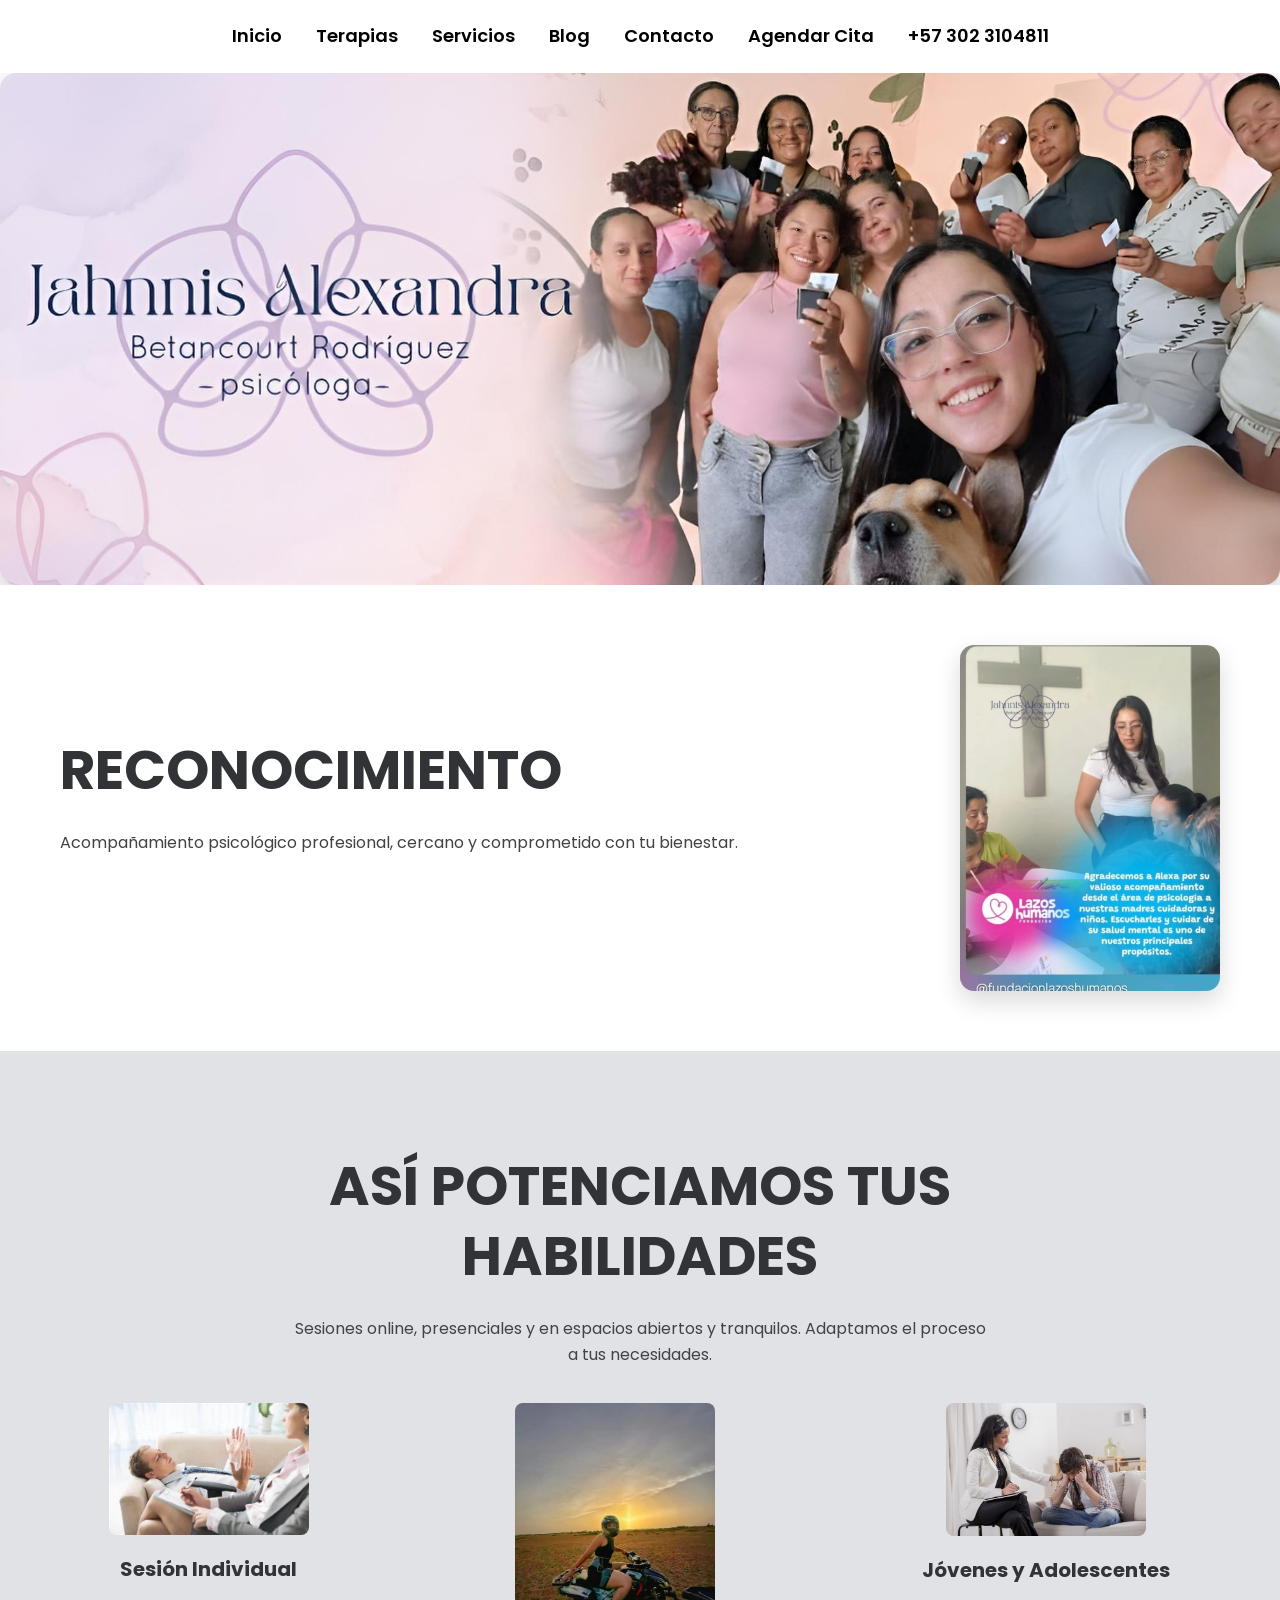
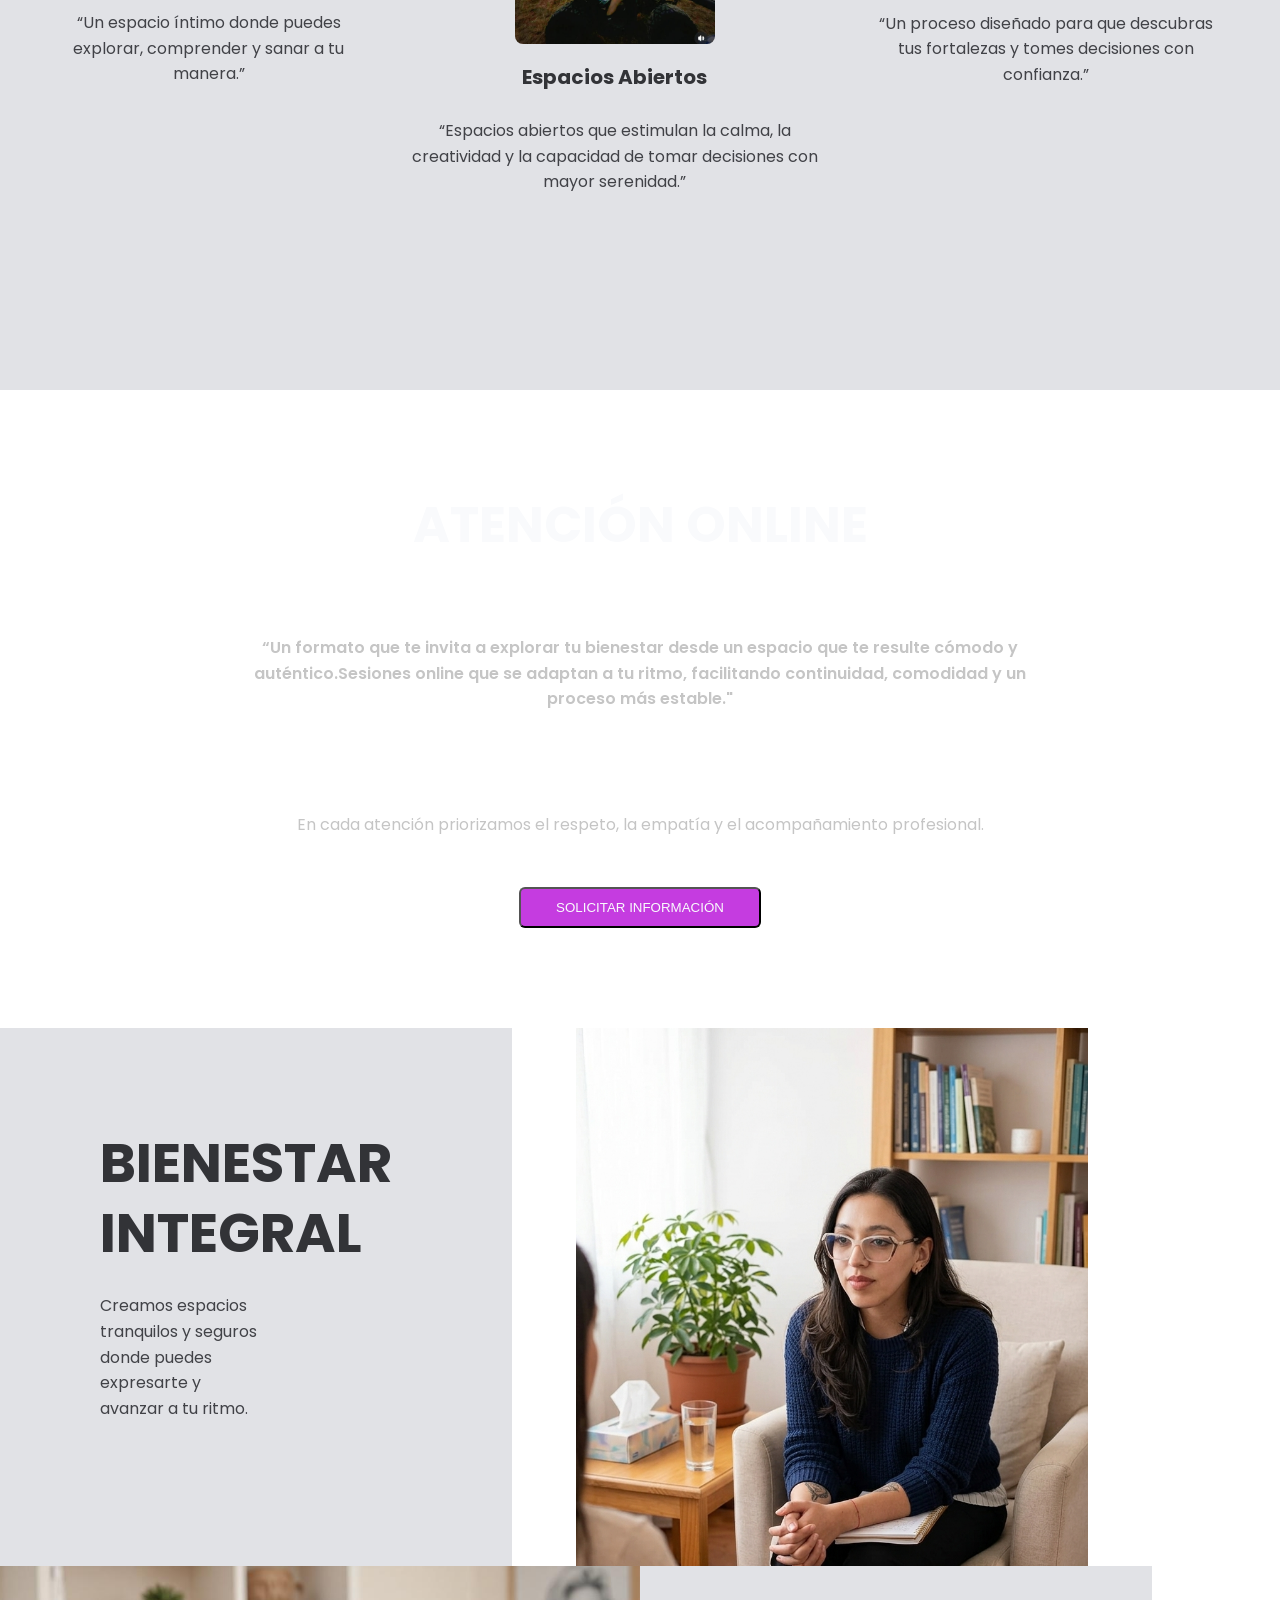
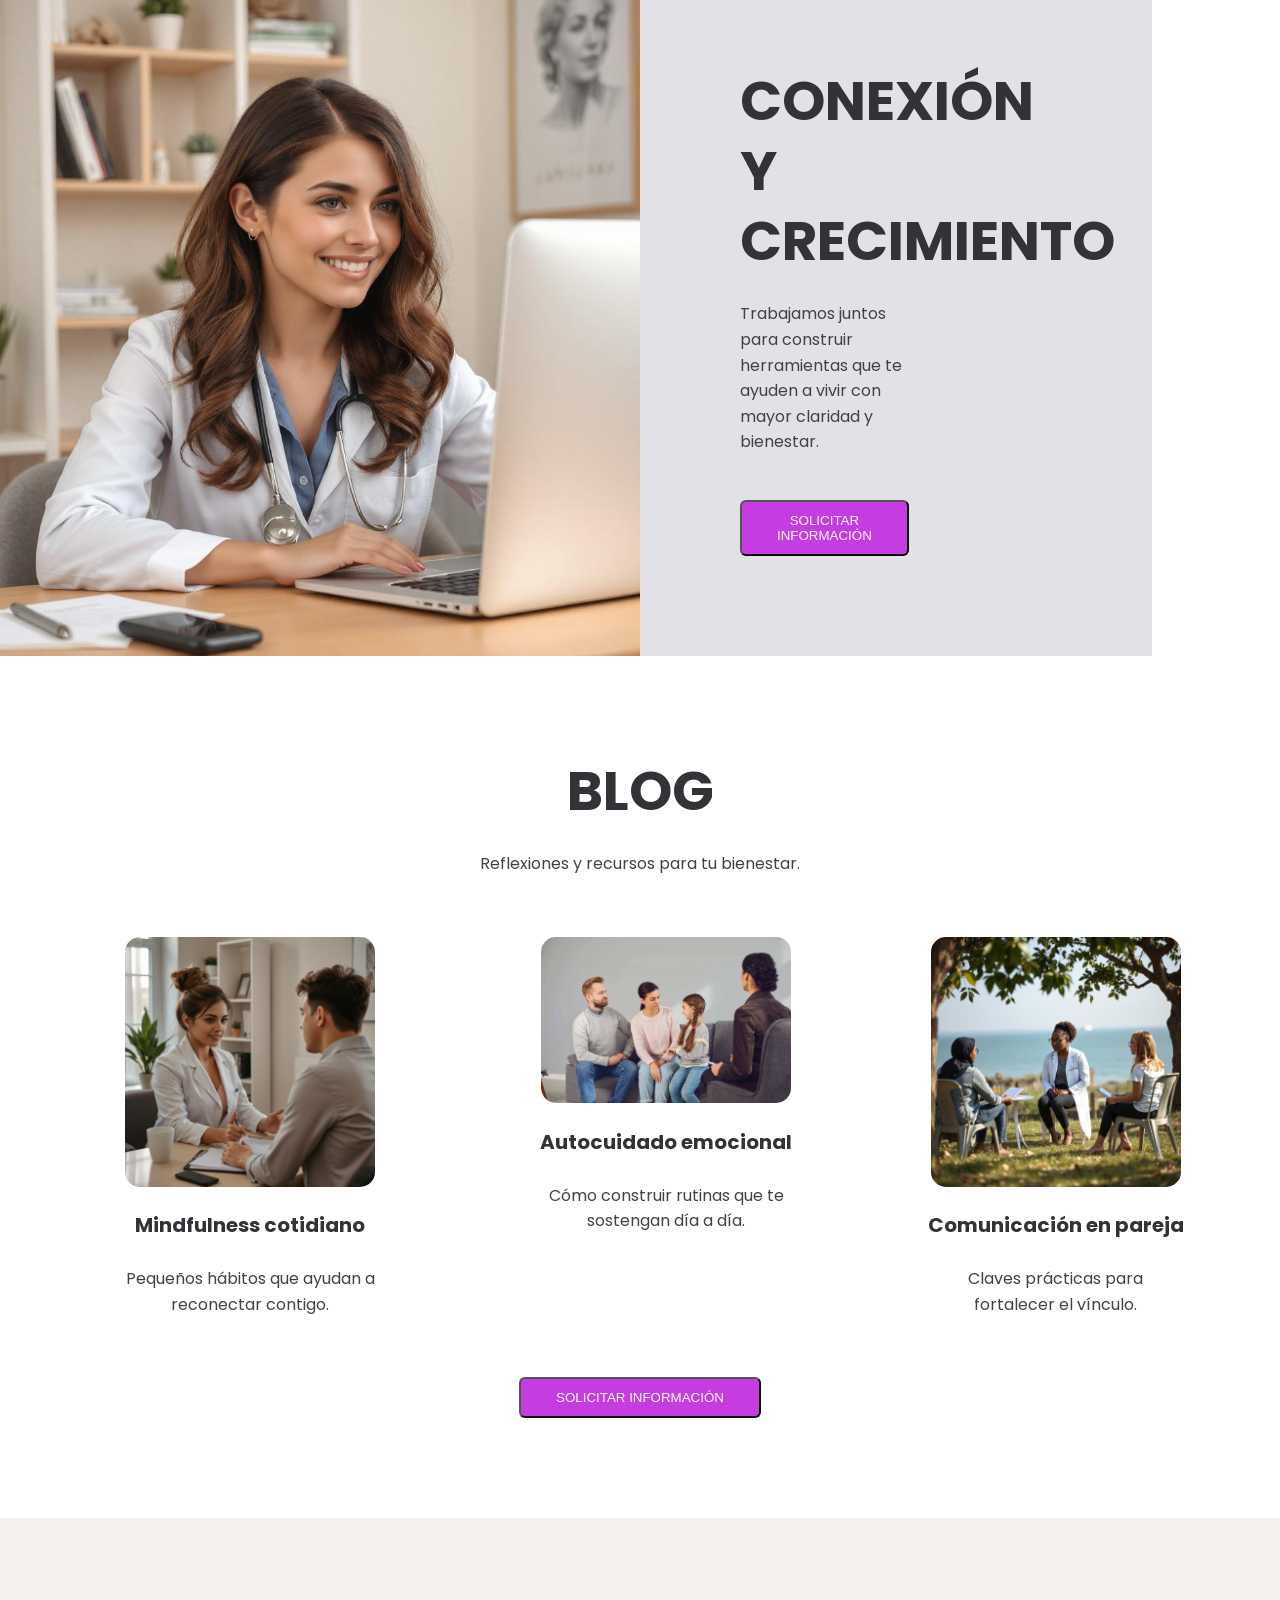
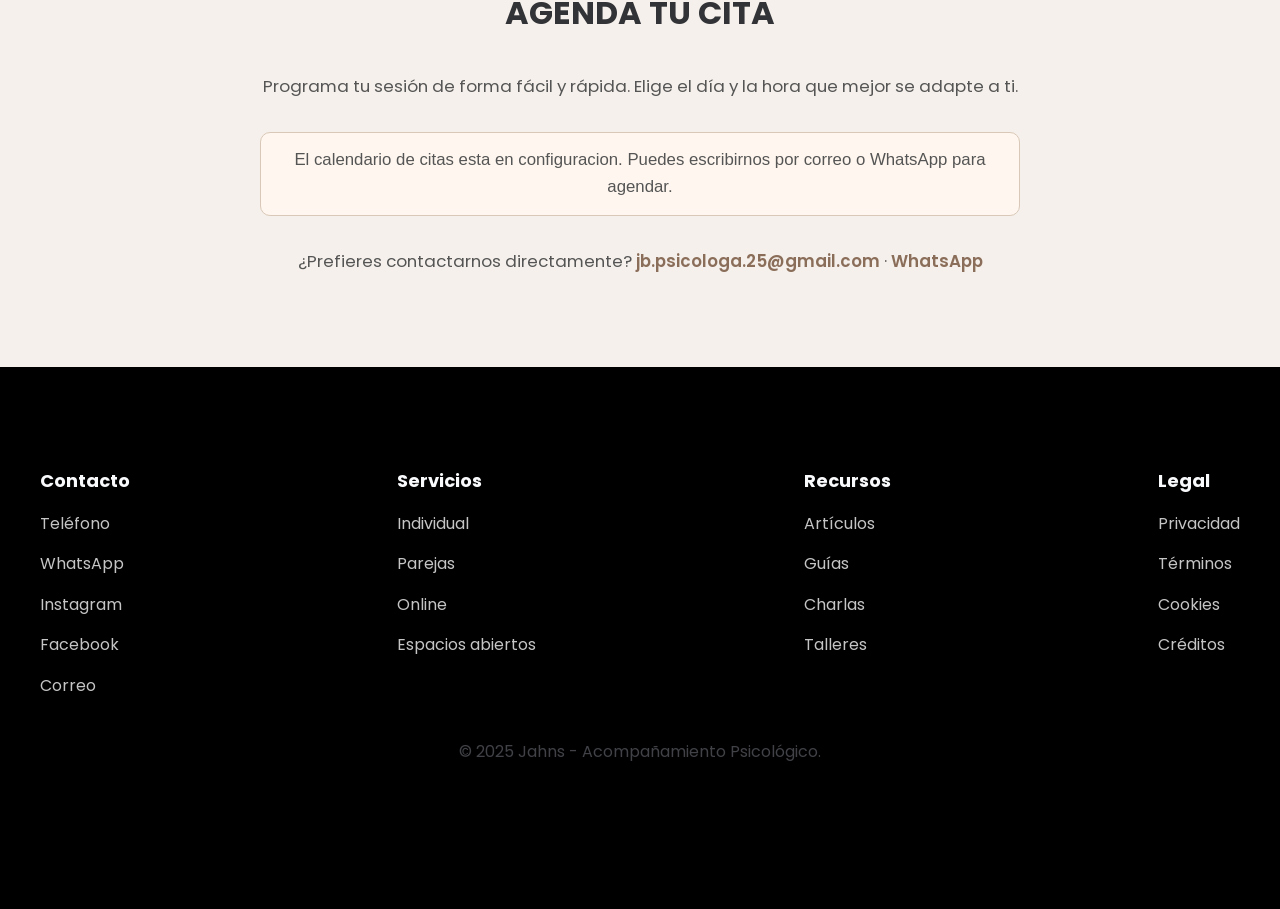
==== commit f0198f24: "Mejorar estabilidad del modal y manejo de calendario pendiente" ====
--- a/index.html
+++ b/index.html
@@ -87,7 +87,7 @@
       <p>
         En cada atención priorizamos el respeto, la empatía y el acompañamiento profesional.
       </p>
-      <button class="btn-1" onclick="abrirModal()">Solicitar Información</button>
+      <button type="button" class="btn-1 btn-abrir-modal">Solicitar Información</button>
     </div>
   </main>
 
@@ -108,7 +108,7 @@
       <p>
         Trabajamos juntos para construir herramientas que te ayuden a vivir con mayor claridad y bienestar.
       </p>
-      <button class="btn-1" onclick="abrirModal()">Solicitar Información</button>
+      <button type="button" class="btn-1 btn-abrir-modal">Solicitar Información</button>
     </div>
   </section>
 
@@ -132,7 +132,7 @@
         <p>Claves prácticas para fortalecer el vínculo.</p>
       </div>
     </div>
-    <button class="btn-1" onclick="abrirModal()">Solicitar Información</button>
+    <button type="button" class="btn-1 btn-abrir-modal">Solicitar Información</button>
   </section>
 
   <section id="citas" class="citas">
@@ -144,7 +144,8 @@
            Luego pega ese enlace en el atributo src del iframe de abajo. -->
       <div class="citas-calendario">
         <iframe
-          src="https://calendar.google.com/calendar/appointments/schedules/REEMPLAZAR_CON_TU_ENLACE"
+          id="iframeCitas"
+          src=""
           style="border:0"
           width="100%"
           height="600"
@@ -153,6 +154,9 @@
           title="Agenda tu cita">
         </iframe>
       </div>
+      <p id="citasPendiente" class="citas-pendiente" style="display:none">
+        El calendario de citas esta en configuracion. Puedes escribirnos por correo o WhatsApp para agendar.
+      </p>
       <p class="citas-alt">¿Prefieres contactarnos directamente?
         <a href="mailto:jb.psicologa.25@gmail.com">jb.psicologa.25@gmail.com</a> ·
         <a href="https://wa.me/573023104811">WhatsApp</a>
@@ -208,7 +212,7 @@
 <!-- ===== MODAL SOLICITUD ===== -->
 <div id="modalContacto" class="modal-overlay" role="dialog" aria-modal="true" aria-labelledby="modalTitulo">
   <div class="modal-box">
-    <button class="modal-cerrar" onclick="cerrarModal()" aria-label="Cerrar">&times;</button>
+    <button type="button" class="modal-cerrar" onclick="cerrarModal()" aria-label="Cerrar">&times;</button>
     <h2 id="modalTitulo">Solicitar Información</h2>
     <p class="modal-sub">Cuéntanos un poco sobre ti y te contactaremos pronto.</p>
 
@@ -263,12 +267,16 @@
         <div class="calendario-embed">
           <!-- Reemplaza REEMPLAZAR_CON_TU_ENLACE con el enlace de tu horario de Google Calendar -->
           <iframe
-            src="https://calendar.google.com/calendar/appointments/schedules/REEMPLAZAR_CON_TU_ENLACE"
+            id="iframeModalCitas"
+            src=""
             style="border:0" width="100%" height="450"
             frameborder="0" scrolling="no"
             title="Selecciona fecha y hora">
           </iframe>
         </div>
+        <p id="modalCalendarioPendiente" class="modal-cal-pendiente" style="display:none">
+          El calendario aun no esta configurado. Te contactaremos para confirmar tu horario.
+        </p>
       </div>
 
       <button type="submit" class="btn-1 btn-submit">Enviar solicitud</button>
@@ -276,13 +284,39 @@
 
     <div id="formExito" class="form-exito" style="display:none">
       <p>✅ ¡Gracias! Recibimos tu solicitud. Nos pondremos en contacto contigo muy pronto.</p>
-      <button class="btn-1" onclick="cerrarModal()">Cerrar</button>
+      <button type="button" class="btn-1" onclick="cerrarModal()">Cerrar</button>
     </div>
   </div>
 </div>
 
 <script>
-  function abrirModal() {
+  var CALENDAR_URL = '';
+
+  function configurarCalendarios() {
+    var iframeCitas = document.getElementById('iframeCitas');
+    var iframeModal = document.getElementById('iframeModalCitas');
+    var avisoCitas = document.getElementById('citasPendiente');
+    var avisoModal = document.getElementById('modalCalendarioPendiente');
+    var calendarioSeccion = document.querySelector('.citas-calendario');
+
+    if (CALENDAR_URL && CALENDAR_URL.indexOf('REEMPLAZAR_CON_TU_ENLACE') === -1) {
+      if (iframeCitas) iframeCitas.src = CALENDAR_URL;
+      if (iframeModal) iframeModal.src = CALENDAR_URL;
+      if (avisoCitas) avisoCitas.style.display = 'none';
+      if (avisoModal) avisoModal.style.display = 'none';
+      if (calendarioSeccion) calendarioSeccion.style.display = 'block';
+    } else {
+      if (avisoCitas) avisoCitas.style.display = 'block';
+      if (avisoModal) avisoModal.style.display = 'block';
+      if (calendarioSeccion) calendarioSeccion.style.display = 'none';
+    }
+  }
+
+  function abrirModal(e) {
+    if (e) {
+      e.preventDefault();
+      e.stopPropagation();
+    }
     document.getElementById('modalContacto').classList.add('activo');
     document.body.style.overflow = 'hidden';
   }
@@ -298,6 +332,14 @@
     if (e.target === this) cerrarModal();
   });
   function mostrarCalendario(radio) {
+    var bloqueCalendario = document.getElementById('bloqueCalendario');
+    if (!bloqueCalendario) return;
+
+    if (!CALENDAR_URL || CALENDAR_URL.indexOf('REEMPLAZAR_CON_TU_ENLACE') !== -1) {
+      bloqueCalendario.style.display = 'none';
+      return;
+    }
+
     document.getElementById('bloqueCalendario').style.display =
       (radio.value === 'llamada' || radio.value === 'online') ? 'block' : 'none';
   }
@@ -308,6 +350,18 @@
     document.getElementById('formContacto').style.display = 'none';
     document.getElementById('formExito').style.display = 'block';
   }
+
+  document.querySelectorAll('.btn-abrir-modal').forEach(function(btn) {
+    btn.addEventListener('click', abrirModal);
+  });
+
+  document.addEventListener('keydown', function(e) {
+    if (e.key === 'Escape') {
+      cerrarModal();
+    }
+  });
+
+  configurarCalendarios();
 </script>
 
 </body>
--- a/style.css
+++ b/style.css
@@ -313,6 +313,16 @@
 .citas-alt a:hover {
   text-decoration: underline;
 }
+.citas-pendiente {
+  max-width: 760px;
+  margin: 0 auto 24px;
+  padding: 14px 16px;
+  border-radius: 10px;
+  border: 1px solid #d9c8b7;
+  background: #fff7ef;
+  color: #7a5a44;
+  font-weight: 500;
+}
 
 /* ===== MODAL DE CONTACTO ===== */
 .modal-overlay {
@@ -401,6 +411,15 @@
   overflow: hidden;
   border: 1.5px solid #ddd;
 }
+.modal-cal-pendiente {
+  margin-top: 10px;
+  padding: 10px 12px;
+  border-radius: 8px;
+  background: #fff7ef;
+  color: #7a5a44;
+  border: 1px solid #e8d9ca;
+  font-size: 0.92rem;
+}
 
 .btn-submit { margin-top: 8px; width: 100%; border: none; cursor: pointer; }
 
